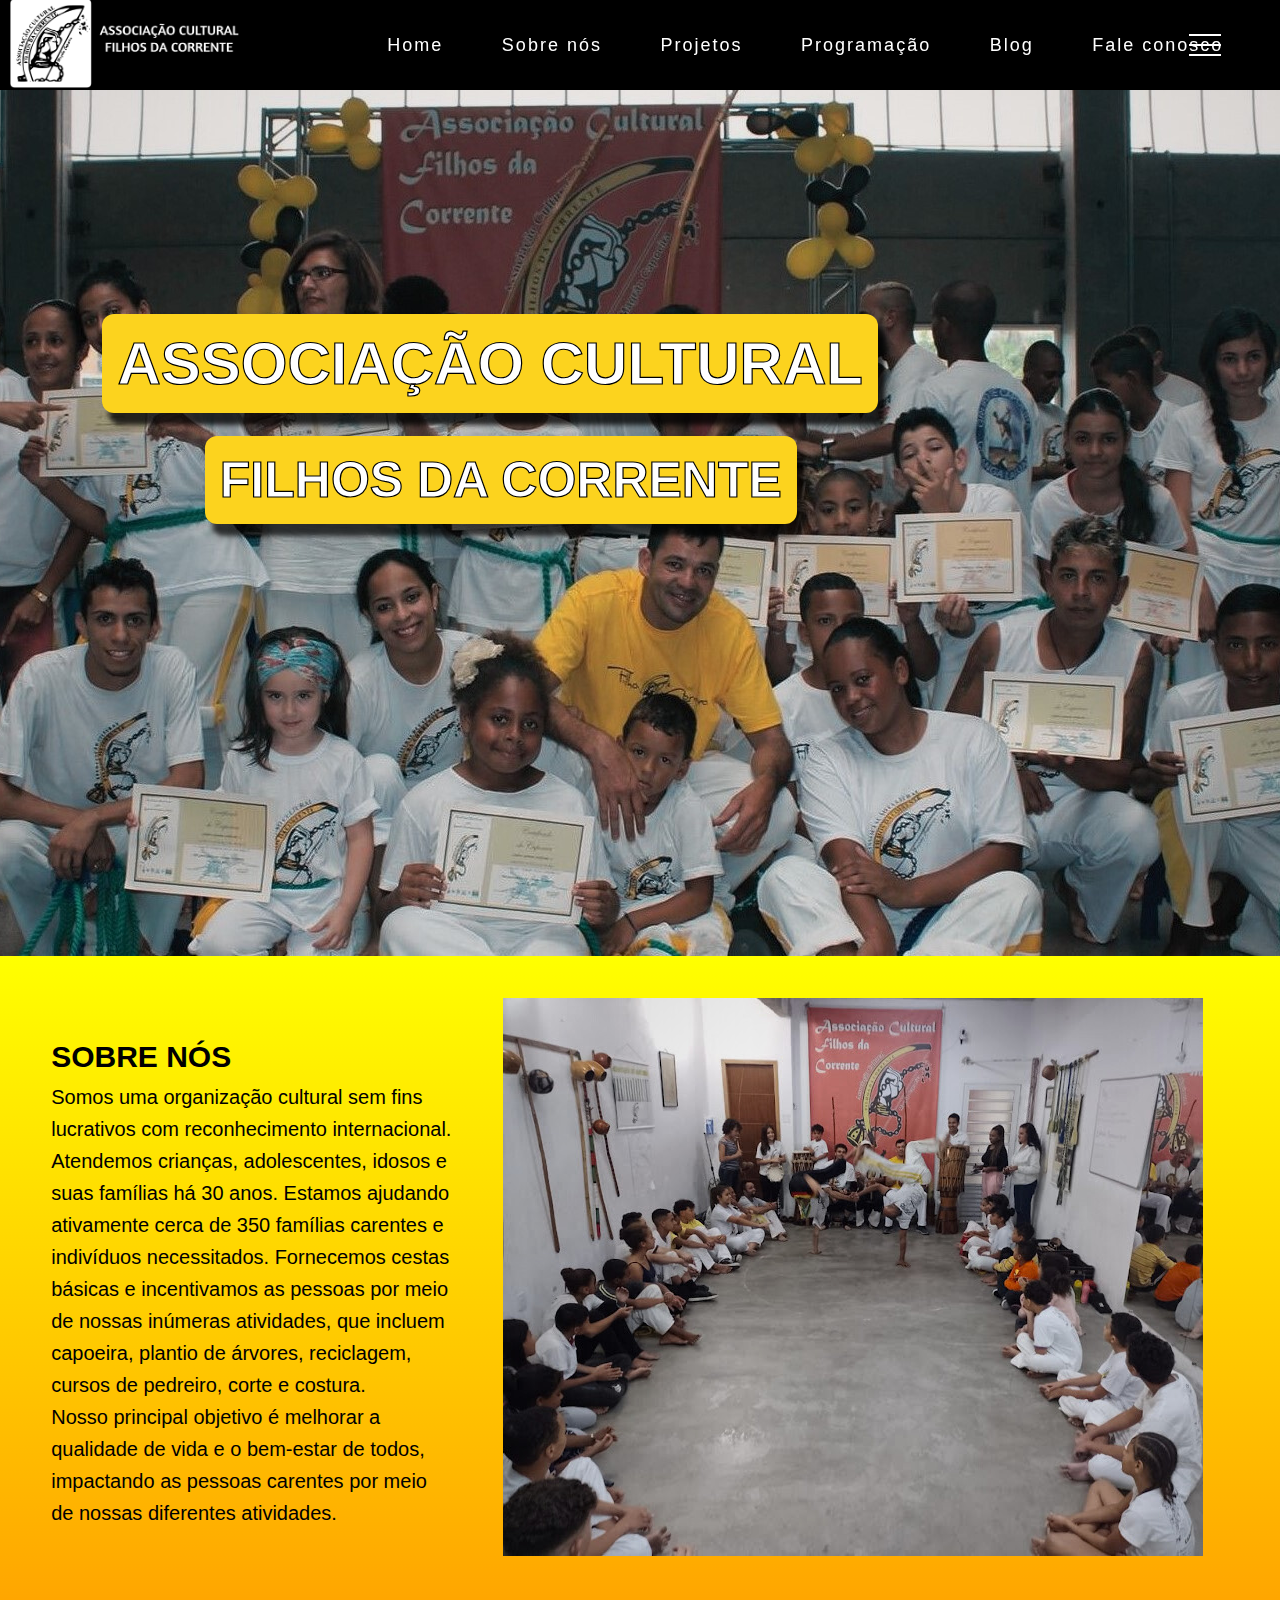
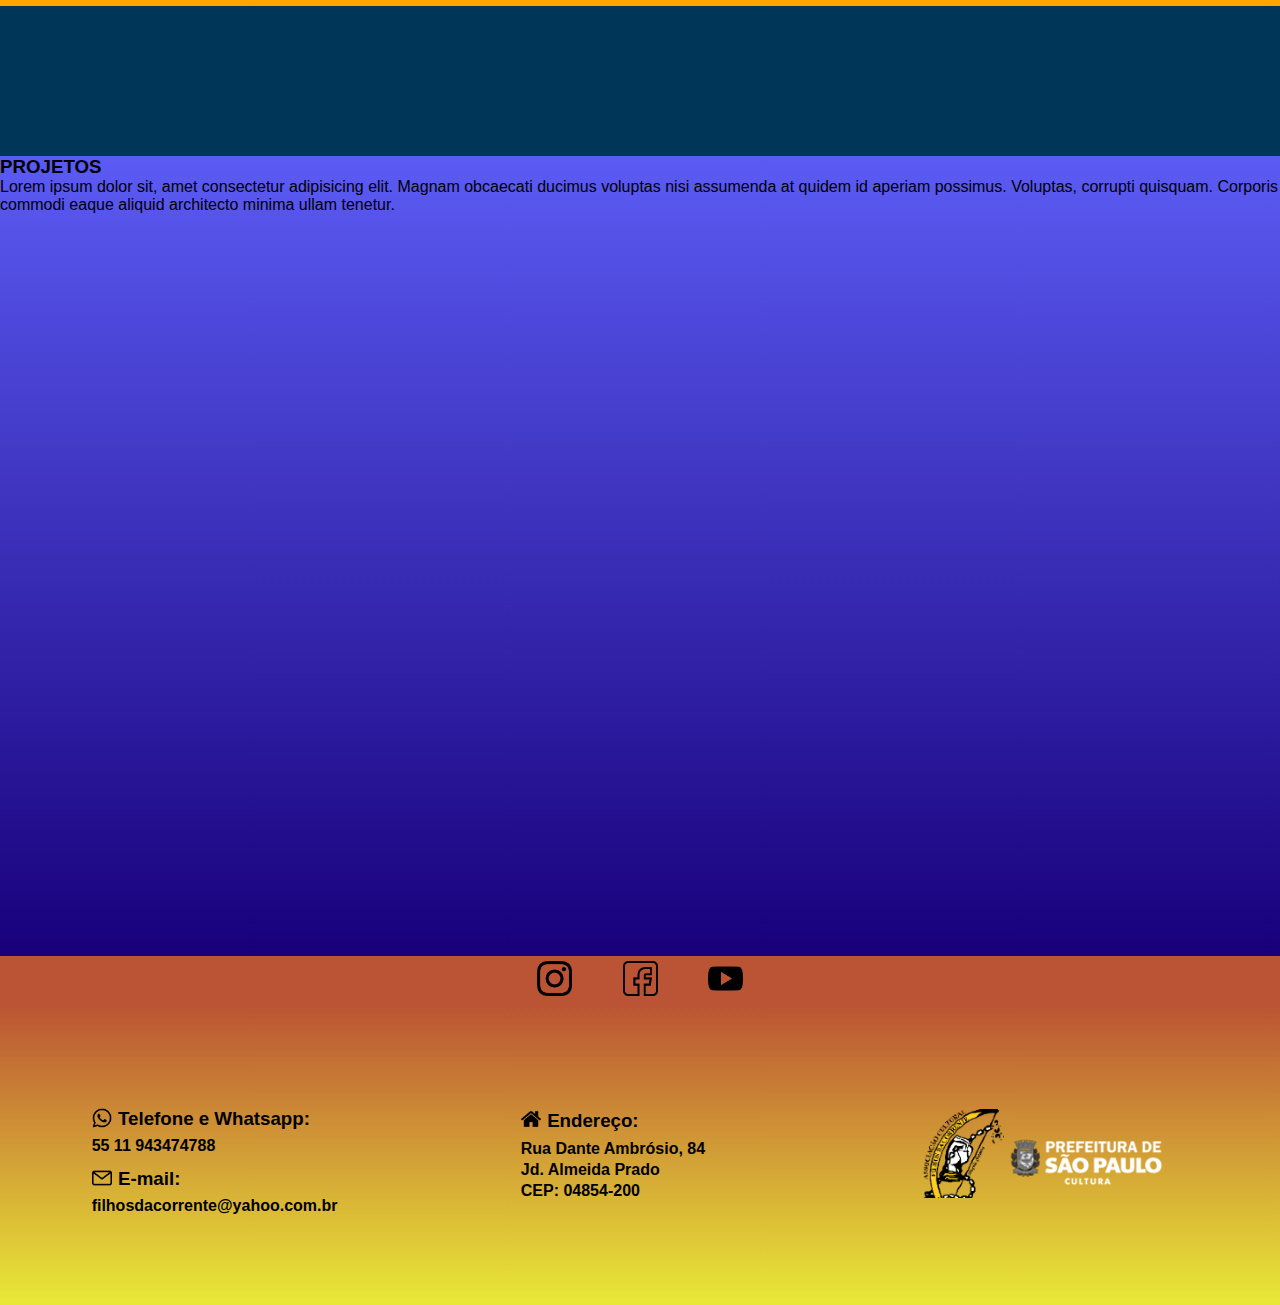
==== html/index.html @ 486d4f8f "Pronto rodapé Ricardo e sobre nós Rafa" ====
<!DOCTYPE html>
<html lang="pt-BR">

<head>
    <meta charset="UTF-8">
    <meta name="viewport" content="width=device-width, initial-scale=1.0">
    <title>Associação Cultural Filhos da Corrente</title>
    <link rel="stylesheet" href="/css/style.css">
    <link rel="icon" href="/imagens/logoAssociacao.png">
</head>

<body>
    <div id="background-main-img">
        <header>
            <section>
                <div class="container-space-nav-corretion"></div> <!--Dá margem do tamanho da nav-->
                <div id="container-header" class="container-space-nav-corretion">
                    <!--container com todo conteúdo do cabeçalho-->

                    <a href="/html/index.html" title="Associação Cultural Filhos da Corrente">
                        <img id="logo-header" src="/imagens/logoHeader.png" alt="Logo do cabeçalho">
                    </a>
                    <div id="header-nav">
                        <nav> <!--barra de navegação do site-->
                            <ul>
                                <li>
                                    <a href="/html/index.html">Home</a>
                                </li>
                                <li>
                                    <a href="#">Sobre nós</a>
                                </li> <!--adicionar os respectivos links no lugar do "#"-->
                                <li>
                                    <a href="#">Projetos</a>
                                </li>
                                <li>
                                    <a href="#">Programação</a>
                                </li>
                                <li>
                                    <a
                                        href="https://linktr.ee/filhosdacorrente?fbclid=IwAR3j34-pPh0ncdSrWjReFXXZ-OXPBE8VtshZLzFP9qfwttj4DnWaGXQZlXg">Blog</a>
                                </li>
                                <li>
                                    <a href="#container-footer">Fale conosco</a>
                                </li>
                                <li>
                                    <a href="#">Apoie</a>
                                </li>
                            </ul>
                        </nav>
                    </div>
                    <div class="mobile-menu">
                        <div class="line1"></div>
                        <div class="line2"></div>
                        <div class="line3"></div>
                    </div>
                </div>
            </section>
        </header>

        <section>
            <div id="association-name-style">
                <div id="association-first-name">
                    <h1>
                        ASSOCIAÇÃO CULTURAL
                    </h1>
                </div>
                <div>
                    <h1 id="association-second-name">
                        FILHOS DA CORRENTE
                    </h1>
                </div>
            </div>
        </section>
    </div> <!--Fim da div de imagem principal-->

    <section> <!--Primeiro texto-->
        <div class="background-and-content-yellow">
            <div id="about-us-text">
            <h2>
                SOBRE NÓS
            </h2>
            <p>
                Somos uma organização cultural sem fins lucrativos com reconhecimento internacional. Atendemos
                crianças,
                adolescentes, idosos e suas famílias há 30 anos. Estamos ajudando ativamente cerca de 350 famílias
                carentes e indivíduos necessitados. Fornecemos cestas básicas e incentivamos as pessoas por meio de
                nossas inúmeras atividades, que incluem capoeira, plantio de árvores, reciclagem, cursos de
                pedreiro,
                corte e costura.
            </p>
            <p>
                Nosso principal objetivo é melhorar a qualidade de vida e o bem-estar de todos, impactando as
                pessoas
                carentes por meio de nossas diferentes atividades.
            </p>
            </div>
            <div id="about-us-image">
                <img src="\imagens\sobrenos-capoeira.jpg">
            </div>
        </div>
    </section>

    <section>
        <div class="support-container"></div>
        <div class="background-and-content-blue">
            <h3>
                PROJETOS
            </h3>
            <p>Lorem ipsum dolor sit, amet consectetur adipisicing elit. Magnam obcaecati ducimus voluptas nisi
                assumenda at quidem id aperiam possimus. Voluptas, corrupti quisquam. Corporis commodi eaque aliquid
                architecto minima ullam tenetur.</p>
        </div>
    </section>

    <footer>
        <section>
            <div id="background-line-fale-conosco">
                <a target="_blank" href="https://www.instagram.com/filhos_da_corrente/?utm_medium=copy_link">
                    <img class="social-media-icons" src="/imagens/instagram-icon.png" alt="Icone instagram">
                </a>
                <a target="_blank" href="https://www.facebook.com/filhosdacorrente/">
                    <img class="social-media-icons" src="/imagens/facebook-icon.png" alt="Icone Facebook">
                </a>
                <a target="_blank" href="https://www.youtube.com/channel/UCwUOI-TksM1toF0ceJByLBA">
                    <img class="social-media-icons" src="/imagens/youtube-icon.png" alt="Icone youtube">
                </a>
            </div>

            <div id="container-footer">
                <div>
                    <div id="corretion-spacement-tel-footer">
                        <div class="img-and-title-footer">
                            <img class="icons-footer-resize" src="/imagens/whatsapp-icon.png" alt="Icone whatsapp">
                            <h3>Telefone e Whatsapp:</h3>
                        </div>
                        <p>55 11 943474788</p>
                    </div>

                    <div>
                        <div class="img-and-title-footer">
                            <img class="icons-footer-resize" src="/imagens/email-icon.png" alt="Icone whatsapp">
                            <h3>E-mail:</h3>
                        </div>
                        <p>filhosdacorrente@yahoo.com.br</p>
                    </div>
                </div>

                <div id="corretion-spacement-adress-footer">
                    <div class="img-and-title-footer">
                        <img class="icons-footer-resize" src="/imagens/adrres-icon.png" alt="Icone de Endereço">
                        <h3>Endereço:</h3>
                    </div>
                    <p>Rua Dante Ambrósio, 84</p>
                    <p>Jd. Almeida Prado</p>
                    <p>CEP: 04854-200</p>
                </div>

                <div>
                    <img src="/imagens/spAssociation.png" alt="Parceria prefeitura e Associação">
                </div>
            </div>
        </section>
    </footer>

    <script src="/JavaScript/script.js"></script>
</body>

</html>
---- css/style.css ----
/*Padronização da página*/

* {
    margin: 0px;
    padding: 0px;
    box-sizing: border-box;
    font-family: Sans-serif;
    scroll-behavior: smooth;
}

a {
    color: rgb(255, 255, 255);
    text-decoration: none;
    cursor: pointer;
}

/*Imagem principal*/

#background-main-img {
    background-image: url('/imagens/associacaoMembros.jpg');
    background-repeat: no-repeat;
    background-size: cover;
    background-position: center;
    width: 100%;
    height: 956px;
}

/*Barra de navegação*/

#container-header {
    position: fixed;
    top: 0;
    width: 100%;
    background-color: rgb(0, 0, 0);
    display: flex;
    align-items: center;
}

/*Dá o espaço do tamanho da nav*/

.container-space-nav-corretion {
    width: 100%;
    height: 90px;
}

/*Logo barra de navegação*/


#logo-header {
    margin: 0% 4%;
    height: 90px;
    width: 230px;
}

/*Menu para responsividade*/

.mobile-menu {
    margin: 0% 4%;
}

.mobile-menu div {
    width: 32px;
    height: 2px;
    background: rgb(255, 255, 255);
    margin: 8px;
}

/*Posicionamento da nav*/

#header-nav {
    margin-left: 10%;
    width: 100%;
}

#header-nav a:hover {
    color: rgb(59, 47, 8);
    transition: 0.2s;
}

#header-nav nav ul {
    list-style: none;
    display: flex;
}

#header-nav li {
    padding: 10px;
    font-size: 18px;
    letter-spacing: 2px;
    white-space: nowrap;
    margin: 0% 2.5%;
}

/*Posiciona o título da associação*/


#association-name-style {
    -webkit-text-stroke-width: 1.2px;
    -webkit-text-stroke-color: #000;
}

#association-first-name {
    width: fit-content;
    color: white;
    margin: 17.5% 0% 0% 8%;
    background-color: rgb(252, 211, 30);
    border-radius: 12px;
    box-shadow: 7px 12px 5px 0px rgba(0, 0, 0, 0.777);
    font-size: 30px;
    padding: 15px;
}

#association-second-name {
    width: fit-content;
    color: white;
    margin: 1.8% 0% 0% 16%;
    background-color: rgb(252, 211, 30);
    border-radius: 12px;
    box-shadow: 7px 12px 5px 0px rgba(0, 0, 0, 0.706);
    font-size: 50px;
    padding: 15px;
}

/*Conteúdo e background*/

.background-and-content-yellow {
    width: 100%;
    height: 650px;
    background-image: linear-gradient(to bottom,
    yellow, orange);
    display: flex;
    align-items:center;
    line-height: 1.6;
}

.background-and-content-yellow h2 {
    color: black;
    font-size: 30px;
    font-family: Sans-serif, Arial;
}   

.background-and-content-yellow p {
    color: black;
    font-size: 20px;
    font-family: Sans-serif, Arial;
    font-weight: 400;
}

#about-us-image {
    height: fit-content;
    width: fit-content;
    margin-right: 6%;
}

#about-us-text {
    margin: 4%;
}

.support-container {
    width: 100%;
    height: 150px;
    background-color: rgb(0, 55, 89);
}

.background-and-content-blue {
    width: 100%;
    height: 800px;
    background-image: linear-gradient(to bottom,
            rgb(91, 91, 244), rgb(24, 0, 122));
}

@media (max-width: 400px) {
    #association-first-name {
        width: fit-content;
        color: white;
        font-family: sans-serif;
        margin: 22% 0% 0% 10%;
        background-color: rgba(255, 204, 35, 0.969);
        border-radius: 12px;
        font-size: 10px;
        padding: 8px;
    }

    #association-second-name {
        width: fit-content;
        color: white;
        font-family: sans-serif;
        margin: 2% 0% 0% 15%;
        background-color: rgba(255, 204, 35, 0.967);
        border-radius: 12px;
        font-size: 10px;
        padding: 8px;
    }
}

/*Rodapé*/

/*Barra de medias*/
#background-line-fale-conosco {
    width: 100%;
    height: fit-content;
    padding: 0.4%;
    background-color: rgb(187, 84, 52);
    display: flex;
    justify-content: center;
    align-items: center;
}

#background-line-fale-conosco a{
    margin: 0% 2%;
}

.social-media-icons {
    width: 35px;
    height: 35px;
}

/*Informações para contato*/
#container-footer {
    width: 100%;
    height: 300px;
    background-image: linear-gradient(to bottom,
            rgb(187, 84, 52), rgb(233, 233, 55));
    display: flex;
    flex-direction: row;
    justify-content: space-around;
    align-items: center;
}

#container-footer h3 {
    margin-bottom: 3%;
}

#container-footer p {
    font-weight: 600;
}

#corretion-spacement-tel-footer {
    margin: 5% 0%;
}

.img-and-title-footer {
    display: flex;
    flex-direction: row;
}

.icons-footer-resize {
    width: 20px;
    height: 20px;
    margin-right: 0.4rem;
}

#corretion-spacement-adress-footer {
    line-height: 1.3;
}
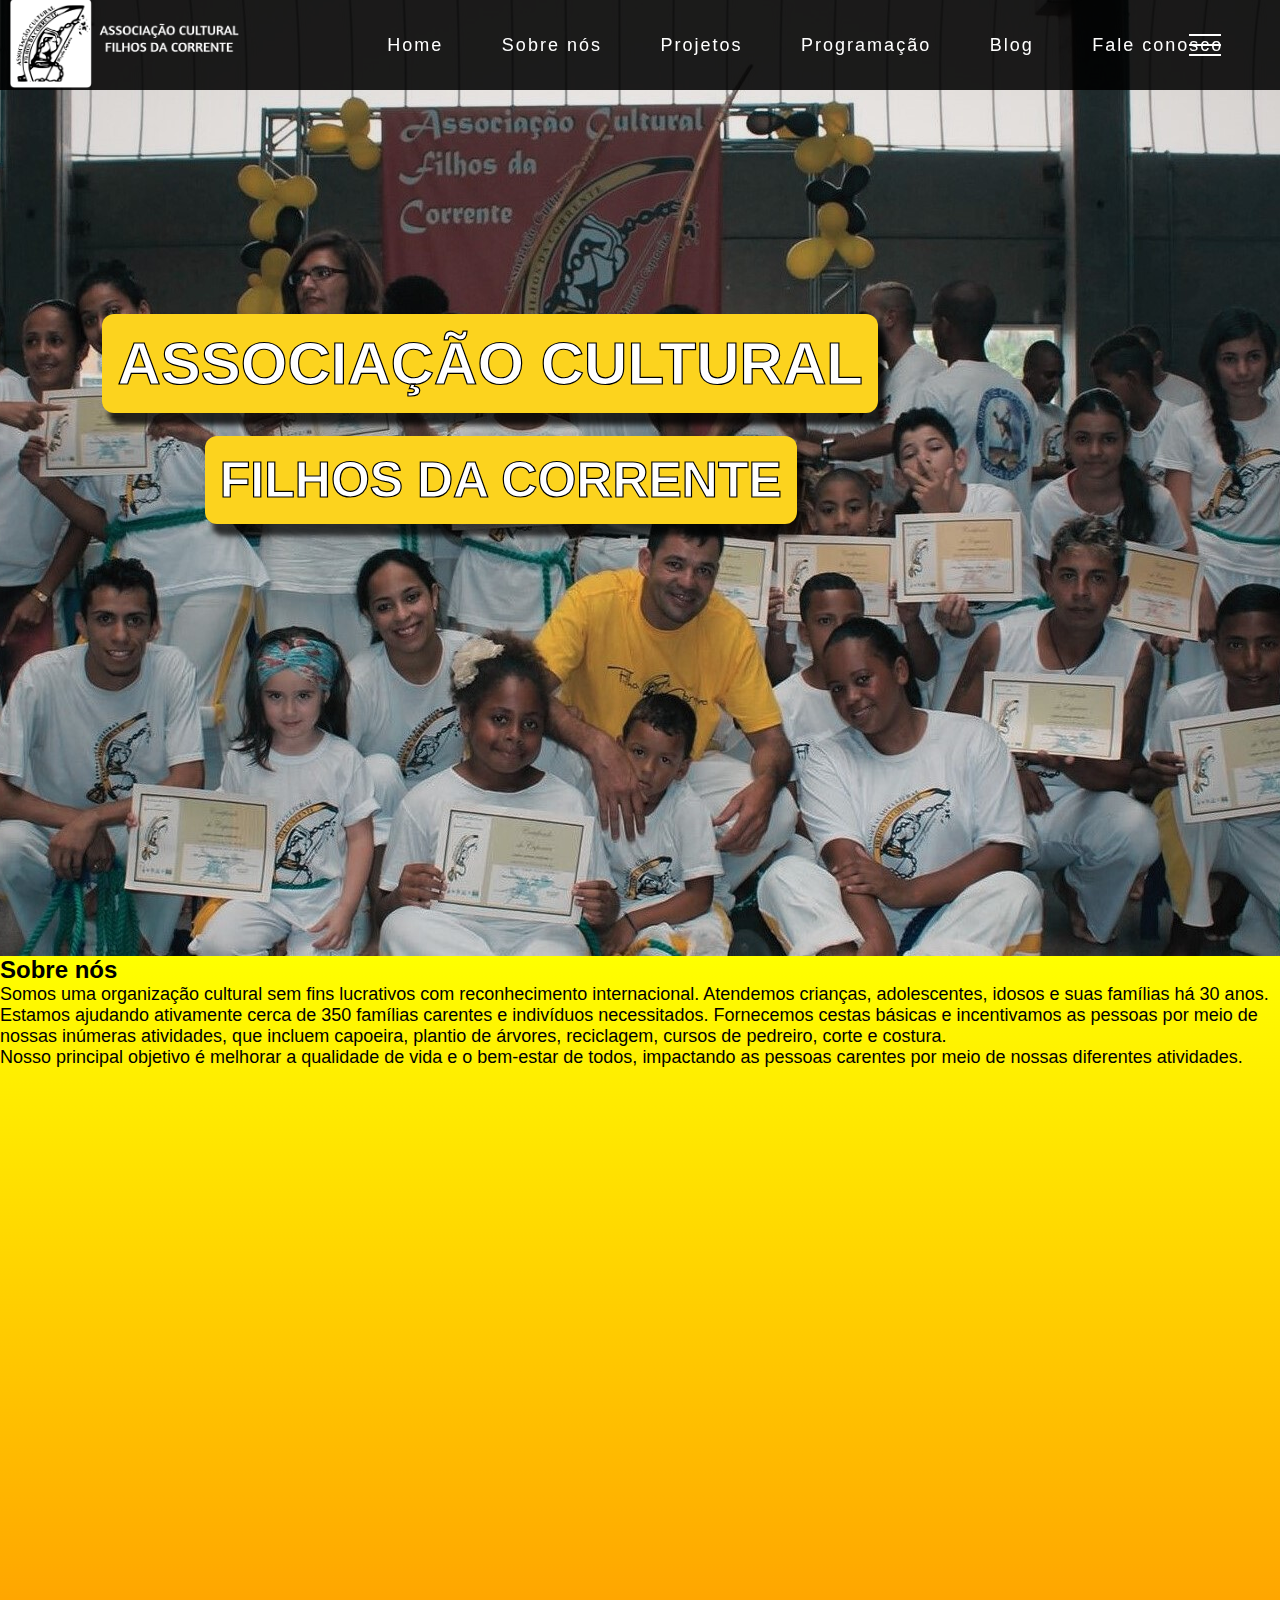
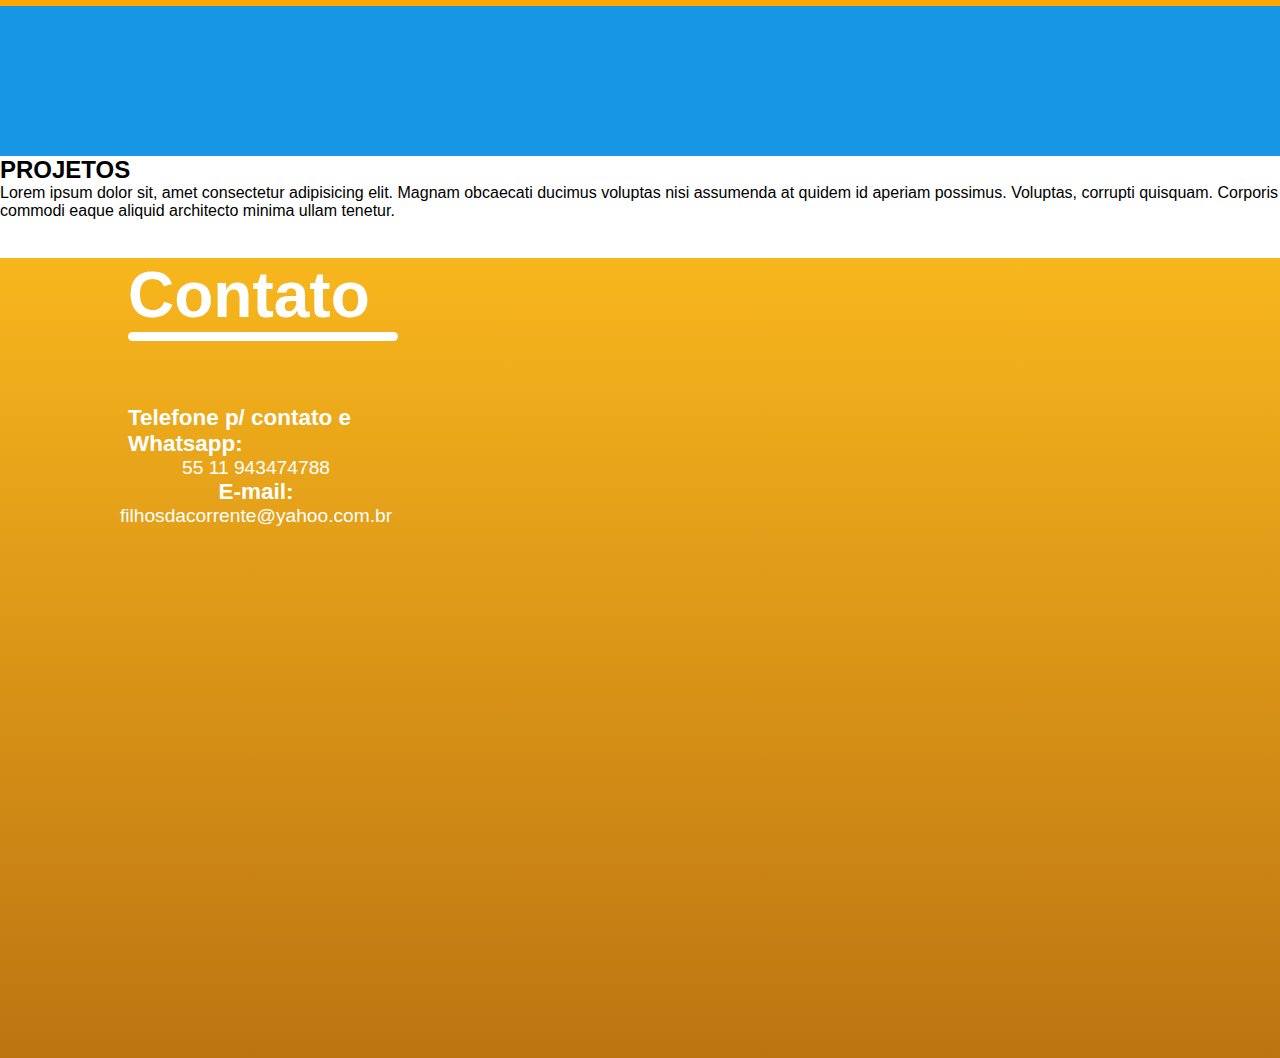
==== commit 04f9bd20: "pré merge" ====
--- a/html/index.html
+++ b/html/index.html
@@ -1,12 +1,12 @@
 <!DOCTYPE html>
-<html lang="pt-BR">
+<html lang="pt-">
 
 <head>
     <meta charset="UTF-8">
     <meta name="viewport" content="width=device-width, initial-scale=1.0">
     <title>Associação Cultural Filhos da Corrente</title>
-    <link rel="stylesheet" href="/css/style.css">
-    <link rel="icon" href="/imagens/logoAssociacao.png">
+    <link rel="stylesheet" href="../css/style.css">
+    <link rel="icon" href="../imagens/logoAssociacao.png">
 </head>
 
 <body>
@@ -17,17 +17,20 @@
                 <div id="container-header" class="container-space-nav-corretion">
                     <!--container com todo conteúdo do cabeçalho-->
 
-                    <a href="/html/index.html" title="Associação Cultural Filhos da Corrente">
-                        <img id="logo-header" src="/imagens/logoHeader.png" alt="Logo do cabeçalho">
-                    </a>
+                    <div id="header-img"> <!--container para inserção da img-->
+                        <a href="/html/index.html" title="Associação Cultural Filhos da Corrente">
+                            <img id="logo-header" src="../imagens/logoHeader.png" alt="Logo do cabeçalho">
+                        </a>
+                    </div>
+
                     <div id="header-nav">
                         <nav> <!--barra de navegação do site-->
                             <ul>
                                 <li>
-                                    <a href="/html/index.html">Home</a>
+                                    <a href="../html/index.html">Home</a>
                                 </li>
                                 <li>
-                                    <a href="#">Sobre nós</a>
+                                    <a href="#background-blue">Sobre nós</a>
                                 </li> <!--adicionar os respectivos links no lugar do "#"-->
                                 <li>
                                     <a href="#">Projetos</a>
@@ -75,37 +78,29 @@
 
     <section> <!--Primeiro texto-->
         <div class="background-and-content-yellow">
-            <div id="about-us-text">
             <h2>
-                SOBRE NÓS
+                Sobre nós
             </h2>
             <p>
-                Somos uma organização cultural sem fins lucrativos com reconhecimento internacional. Atendemos
-                crianças,
+                Somos uma organização cultural sem fins lucrativos com reconhecimento internacional. Atendemos crianças,
                 adolescentes, idosos e suas famílias há 30 anos. Estamos ajudando ativamente cerca de 350 famílias
                 carentes e indivíduos necessitados. Fornecemos cestas básicas e incentivamos as pessoas por meio de
-                nossas inúmeras atividades, que incluem capoeira, plantio de árvores, reciclagem, cursos de
-                pedreiro,
+                nossas inúmeras atividades, que incluem capoeira, plantio de árvores, reciclagem, cursos de pedreiro,
                 corte e costura.
             </p>
             <p>
-                Nosso principal objetivo é melhorar a qualidade de vida e o bem-estar de todos, impactando as
-                pessoas
+                Nosso principal objetivo é melhorar a qualidade de vida e o bem-estar de todos, impactando as pessoas
                 carentes por meio de nossas diferentes atividades.
             </p>
-            </div>
-            <div id="about-us-image">
-                <img src="\imagens\sobrenos-capoeira.jpg">
-            </div>
         </div>
     </section>
 
     <section>
         <div class="support-container"></div>
         <div class="background-and-content-blue">
-            <h3>
+            <h2>
                 PROJETOS
-            </h3>
+            </h2>
             <p>Lorem ipsum dolor sit, amet consectetur adipisicing elit. Magnam obcaecati ducimus voluptas nisi
                 assumenda at quidem id aperiam possimus. Voluptas, corrupti quisquam. Corporis commodi eaque aliquid
                 architecto minima ullam tenetur.</p>
@@ -114,49 +109,22 @@
 
     <footer>
         <section>
-            <div id="background-line-fale-conosco">
-                <a target="_blank" href="https://www.instagram.com/filhos_da_corrente/?utm_medium=copy_link">
-                    <img class="social-media-icons" src="/imagens/instagram-icon.png" alt="Icone instagram">
-                </a>
-                <a target="_blank" href="https://www.facebook.com/filhosdacorrente/">
-                    <img class="social-media-icons" src="/imagens/facebook-icon.png" alt="Icone Facebook">
-                </a>
-                <a target="_blank" href="https://www.youtube.com/channel/UCwUOI-TksM1toF0ceJByLBA">
-                    <img class="social-media-icons" src="/imagens/youtube-icon.png" alt="Icone youtube">
-                </a>
-            </div>
+            <div id="container-footer">
+                <div id="contato-footer">
+                    <h2>Contato</h2>
+                    <div></div>
+                </div>
 
-            <div id="container-footer">
-                <div>
-                    <div id="corretion-spacement-tel-footer">
-                        <div class="img-and-title-footer">
-                            <img class="icons-footer-resize" src="/imagens/whatsapp-icon.png" alt="Icone whatsapp">
-                            <h3>Telefone e Whatsapp:</h3>
-                        </div>
+                <div id="contacts-footer">
+                    <div>
+                        <h3>Telefone p/ contato e Whatsapp:</h3>
                         <p>55 11 943474788</p>
                     </div>
 
                     <div>
-                        <div class="img-and-title-footer">
-                            <img class="icons-footer-resize" src="/imagens/email-icon.png" alt="Icone whatsapp">
-                            <h3>E-mail:</h3>
-                        </div>
+                        <h3>E-mail:</h3>
                         <p>filhosdacorrente@yahoo.com.br</p>
                     </div>
-                </div>
-
-                <div id="corretion-spacement-adress-footer">
-                    <div class="img-and-title-footer">
-                        <img class="icons-footer-resize" src="/imagens/adrres-icon.png" alt="Icone de Endereço">
-                        <h3>Endereço:</h3>
-                    </div>
-                    <p>Rua Dante Ambrósio, 84</p>
-                    <p>Jd. Almeida Prado</p>
-                    <p>CEP: 04854-200</p>
-                </div>
-
-                <div>
-                    <img src="/imagens/spAssociation.png" alt="Parceria prefeitura e Associação">
                 </div>
             </div>
         </section>
--- a/css/style.css
+++ b/css/style.css
@@ -6,18 +6,18 @@
     box-sizing: border-box;
     font-family: Sans-serif;
     scroll-behavior: smooth;
+   
 }
 
 a {
     color: rgb(255, 255, 255);
     text-decoration: none;
-    cursor: pointer;
 }
 
 /*Imagem principal*/
 
 #background-main-img {
-    background-image: url('/imagens/associacaoMembros.jpg');
+    background-image: url('../imagens/associacaoMembros.jpg');
     background-repeat: no-repeat;
     background-size: cover;
     background-position: center;
@@ -31,9 +31,10 @@
     position: fixed;
     top: 0;
     width: 100%;
-    background-color: rgb(0, 0, 0);
+    background-color: rgba(0, 0, 0, 0.884);
     display: flex;
     align-items: center;
+    justify-content: left;
 }
 
 /*Dá o espaço do tamanho da nav*/
@@ -56,6 +57,7 @@
 
 .mobile-menu {
     margin: 0% 4%;
+    cursor: pointer;
 }
 
 .mobile-menu div {
@@ -73,7 +75,7 @@
 }
 
 #header-nav a:hover {
-    color: rgb(59, 47, 8);
+    color: rgb(255, 204, 35);
     transition: 0.2s;
 }
 
@@ -110,7 +112,7 @@
 }
 
 #association-second-name {
-    width: fit-content;
+    width: fit-content; 
     color: white;
     margin: 1.8% 0% 0% 16%;
     background-color: rgb(252, 211, 30);
@@ -118,6 +120,7 @@
     box-shadow: 7px 12px 5px 0px rgba(0, 0, 0, 0.706);
     font-size: 50px;
     padding: 15px;
+    overflow:-moz-hidden-unscrollable;
 }
 
 /*Conteúdo e background*/
@@ -127,46 +130,27 @@
     height: 650px;
     background-image: linear-gradient(to bottom,
     yellow, orange);
-    display: flex;
-    align-items:center;
-    line-height: 1.6;
-}
-
-.background-and-content-yellow h2 {
+}
+
+.background-and-content-yellow p {
+    font-size: 18px;
+    font-family: 'Franklin Gothic Medium', 'Arial Narrow', Arial, sans-serif;
     color: black;
-    font-size: 30px;
-    font-family: Sans-serif, Arial;
-}   
-
-.background-and-content-yellow p {
-    color: black;
-    font-size: 20px;
-    font-family: Sans-serif, Arial;
-    font-weight: 400;
-}
-
-#about-us-image {
-    height: fit-content;
-    width: fit-content;
-    margin-right: 6%;
-}
-
-#about-us-text {
-    margin: 4%;
 }
 
 .support-container {
     width: 100%;
     height: 150px;
-    background-color: rgb(0, 55, 89);
-}
-
-.background-and-content-blue {
-    width: 100%;
-    height: 800px;
+    background-color: rgb(23, 150, 230);
+}
+
+#background-blue {
+    width: 100%;
+    height: 80px;
     background-image: linear-gradient(to bottom,
-            rgb(91, 91, 244), rgb(24, 0, 122));
-}
+    rgb(241, 245, 8), rgb(24, 0, 122));
+}
+
 
 @media (max-width: 400px) {
     #association-first-name {
@@ -192,63 +176,42 @@
     }
 }
 
-/*Rodapé*/
-
-/*Barra de medias*/
-#background-line-fale-conosco {
-    width: 100%;
-    height: fit-content;
-    padding: 0.4%;
-    background-color: rgb(187, 84, 52);
-    display: flex;
-    justify-content: center;
+#container-footer {
+    width: 100%;
+    height: 800px;
+    background-image: linear-gradient(to bottom,
+    rgb(248, 182, 29) , rgb(188, 116, 17));
+}
+
+#contato-footer {
+    display: flex;
+    flex-direction: column;
+    margin: 3% 0% 0% 10%;
+}
+
+#contato-footer h2 {
+    color: rgb(255, 255, 255);
+    font-size: 4rem;
+    font-weight: bold;
+}
+
+#contato-footer h2 + div {
+    width: 270px;
+    border-top: solid 0.6rem #ffffff;
+    border-radius: 10px;
+}
+
+#contacts-footer {
+    width: 20%;
+    height: 300px;
+    color: #ffffff;
+    font-size: 1.2rem;
+    margin: 5% 0% 0% 10%;
+}
+
+#contacts-footer div {
+    display: flex;
+    flex-direction: column;
     align-items: center;
 }
 
-#background-line-fale-conosco a{
-    margin: 0% 2%;
-}
-
-.social-media-icons {
-    width: 35px;
-    height: 35px;
-}
-
-/*Informações para contato*/
-#container-footer {
-    width: 100%;
-    height: 300px;
-    background-image: linear-gradient(to bottom,
-            rgb(187, 84, 52), rgb(233, 233, 55));
-    display: flex;
-    flex-direction: row;
-    justify-content: space-around;
-    align-items: center;
-}
-
-#container-footer h3 {
-    margin-bottom: 3%;
-}
-
-#container-footer p {
-    font-weight: 600;
-}
-
-#corretion-spacement-tel-footer {
-    margin: 5% 0%;
-}
-
-.img-and-title-footer {
-    display: flex;
-    flex-direction: row;
-}
-
-.icons-footer-resize {
-    width: 20px;
-    height: 20px;
-    margin-right: 0.4rem;
-}
-
-#corretion-spacement-adress-footer {
-    line-height: 1.3;
-}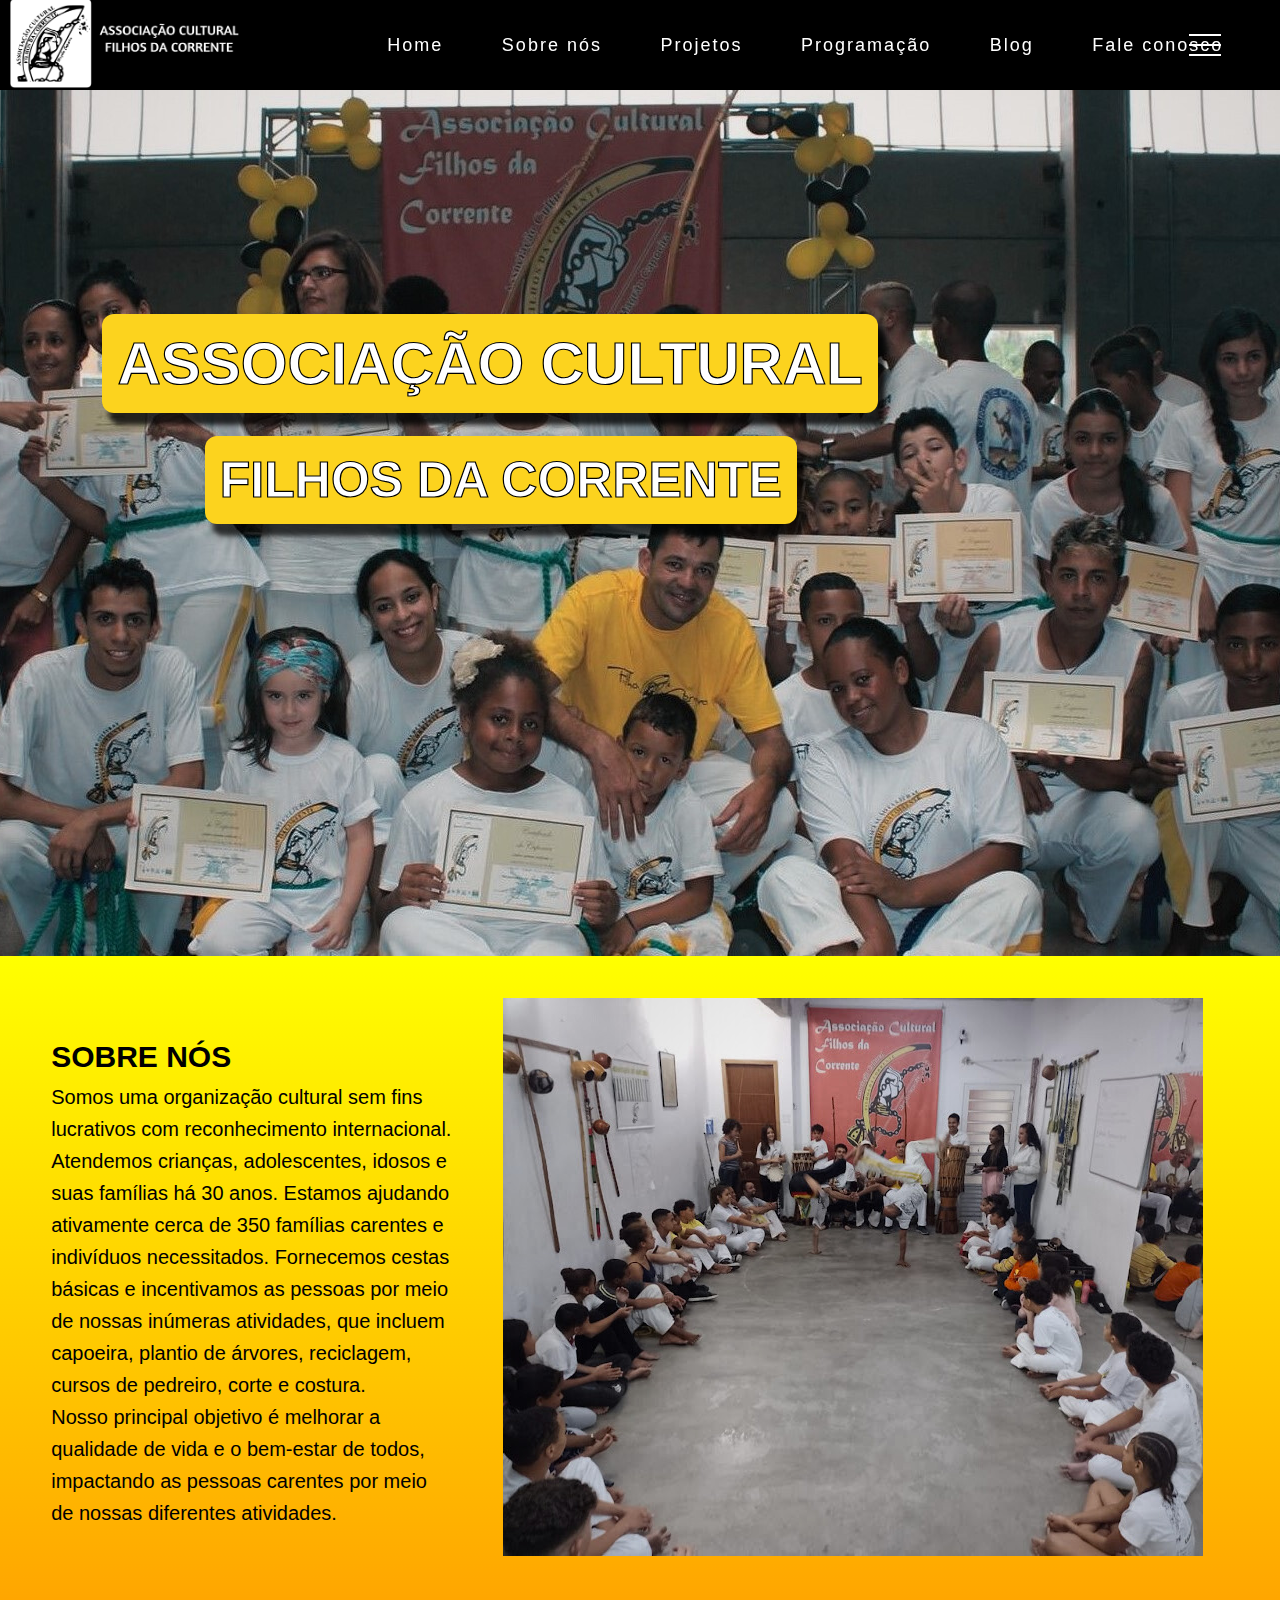
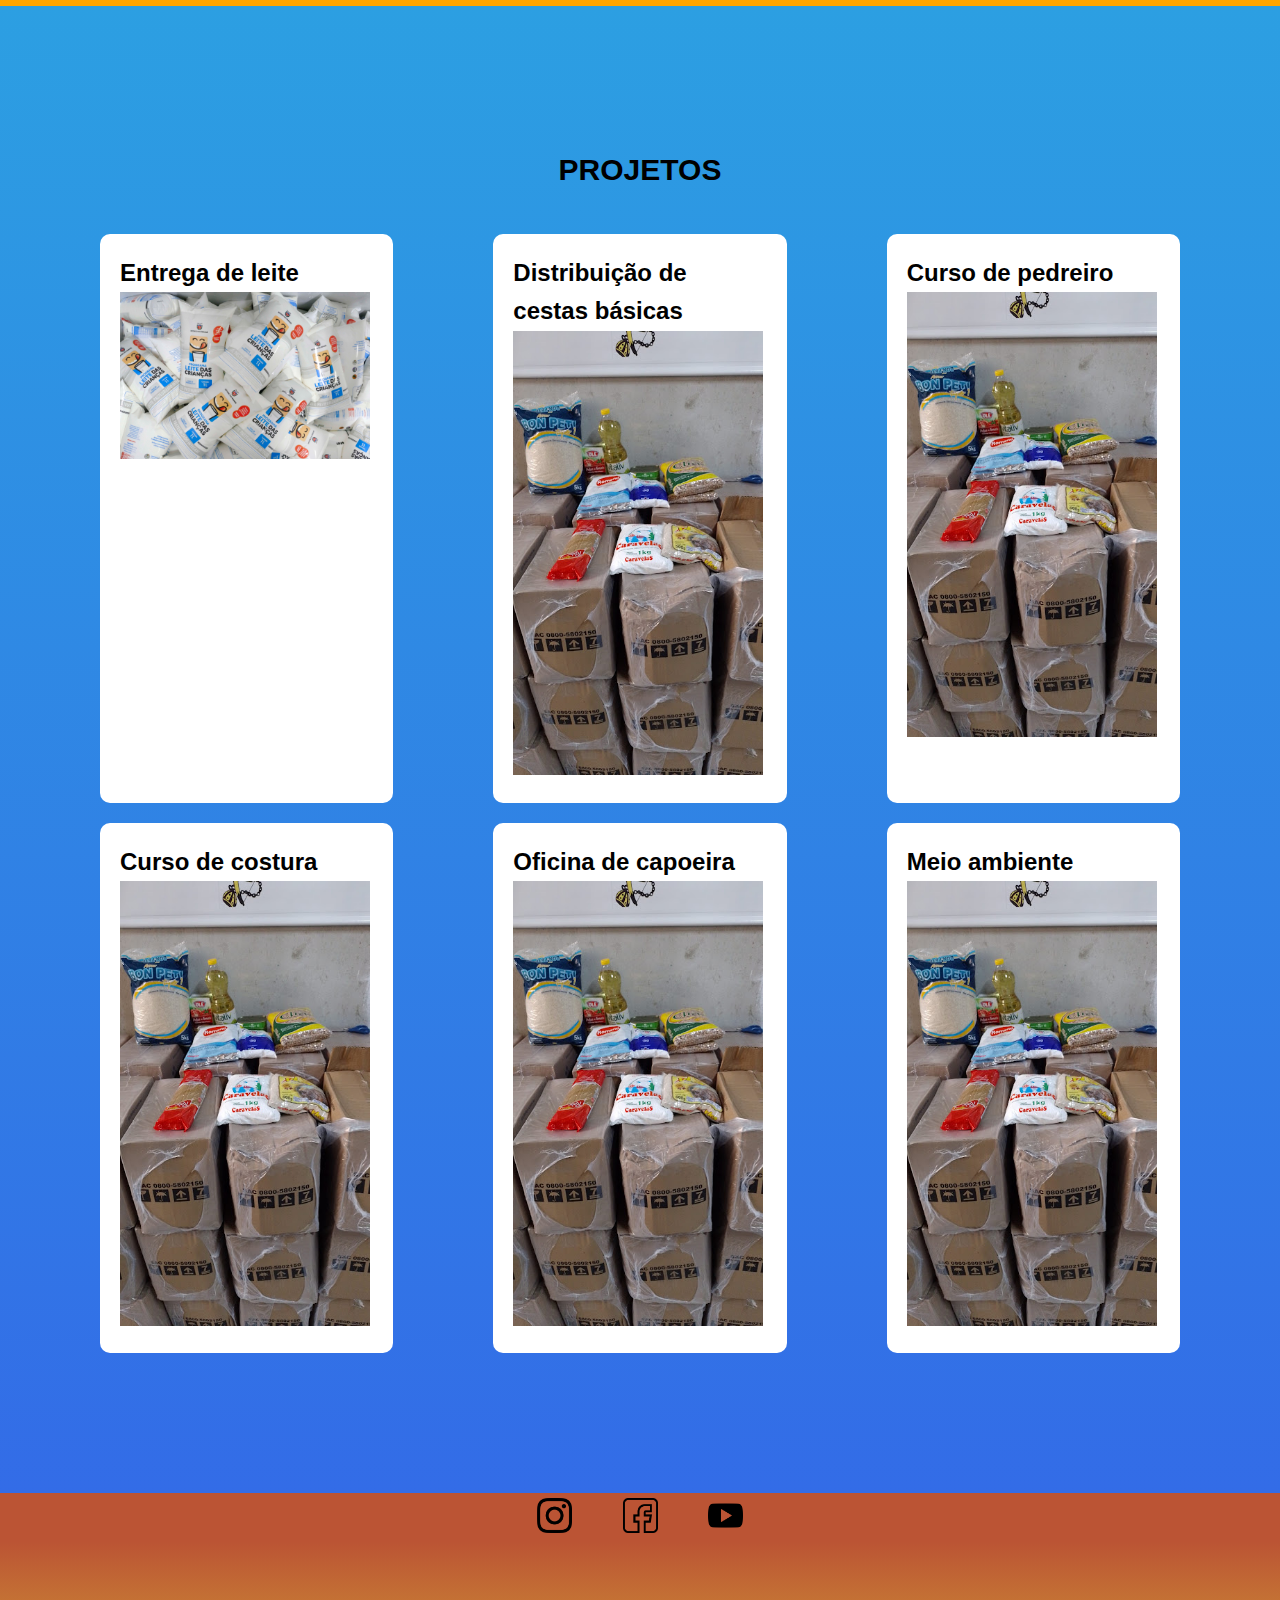
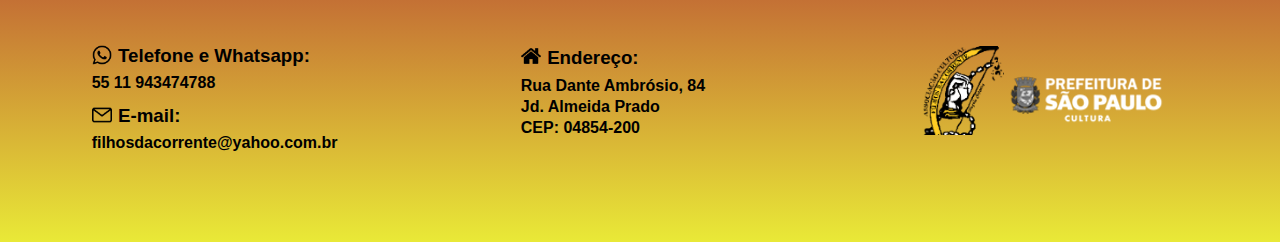
==== commit 3d5dcb2b: "Edição inicial em projetos" ====
--- a/html/index.html
+++ b/html/index.html
@@ -17,12 +17,9 @@
                 <div id="container-header" class="container-space-nav-corretion">
                     <!--container com todo conteúdo do cabeçalho-->
 
-                    <div id="header-img"> <!--container para inserção da img-->
-                        <a href="/html/index.html" title="Associação Cultural Filhos da Corrente">
-                            <img id="logo-header" src="../imagens/logoHeader.png" alt="Logo do cabeçalho">
-                        </a>
-                    </div>
-
+                    <a href="/html/index.html" title="Associação Cultural Filhos da Corrente">
+                        <img id="logo-header" src="../imagens/logoHeader.png" alt="Logo do cabeçalho">
+                    </a>
                     <div id="header-nav">
                         <nav> <!--barra de navegação do site-->
                             <ul>
@@ -78,53 +75,122 @@
 
     <section> <!--Primeiro texto-->
         <div class="background-and-content-yellow">
-            <h2>
-                Sobre nós
-            </h2>
-            <p>
-                Somos uma organização cultural sem fins lucrativos com reconhecimento internacional. Atendemos crianças,
-                adolescentes, idosos e suas famílias há 30 anos. Estamos ajudando ativamente cerca de 350 famílias
-                carentes e indivíduos necessitados. Fornecemos cestas básicas e incentivamos as pessoas por meio de
-                nossas inúmeras atividades, que incluem capoeira, plantio de árvores, reciclagem, cursos de pedreiro,
-                corte e costura.
-            </p>
-            <p>
-                Nosso principal objetivo é melhorar a qualidade de vida e o bem-estar de todos, impactando as pessoas
-                carentes por meio de nossas diferentes atividades.
-            </p>
+            <div id="about-us-text">
+                <h2>
+                    SOBRE NÓS
+                </h2>
+                <p>
+                    Somos uma organização cultural sem fins lucrativos com reconhecimento internacional. Atendemos
+                    crianças,
+                    adolescentes, idosos e suas famílias há 30 anos. Estamos ajudando ativamente cerca de 350 famílias
+                    carentes e indivíduos necessitados. Fornecemos cestas básicas e incentivamos as pessoas por meio de
+                    nossas inúmeras atividades, que incluem capoeira, plantio de árvores, reciclagem, cursos de
+                    pedreiro,
+                    corte e costura.
+                </p>
+                <p>
+                    Nosso principal objetivo é melhorar a qualidade de vida e o bem-estar de todos, impactando as
+                    pessoas
+                    carentes por meio de nossas diferentes atividades.
+                </p>
+            </div>
+            <div id="about-us-image">
+                <img src="../imagens/sobrenos-capoeira.jpg">
+            </div>
         </div>
     </section>
-
+    <!--Parte de Projetos-->
     <section>
-        <div class="support-container"></div>
+        <div class="support-container">
+            <div class="sub-titulo">
+                <h2>
+                    PROJETOS
+                </h2>
+            </div>
+            <div class="lista-projetos">
+                <div class="linha-projetos">
+                    <div class="item-projeto">
+                        <h3>Entrega de leite </h3>
+                        <img class="projetos" src="../imagens/leite.jpg">
+                    </div>
+
+                    <div class="item-projeto">
+                        <h3>Distribuição de cestas básicas </h3>
+                        <img class="projetos" src="../imagens/cestaBasica.jpeg">
+                    </div>
+                    <div class="item-projeto">
+                        <h3>Curso de pedreiro </h3>
+                        <img class="projetos" src="../imagens/cestaBasica.jpeg">
+                    </div>
+                </div>
+                <div class="linha-projetos">
+                    <div class="item-projeto">
+                        <h3>Curso de costura </h3>
+                        <img class="projetos" src="../imagens/cestaBasica.jpeg">
+                    </div>
+                    <div class="item-projeto">
+                        <h3>Oficina de capoeira </h3>
+                        <img class="projetos" src="../imagens/cestaBasica.jpeg">
+                    </div>
+                    <div class="item-projeto">
+                        <h3>Meio ambiente </h3>
+                        <img class="projetos" src="../imagens/cestaBasica.jpeg">
+                    </div>
+                </div>
+
+
+            </div>
+        </div>
         <div class="background-and-content-blue">
-            <h2>
-                PROJETOS
-            </h2>
-            <p>Lorem ipsum dolor sit, amet consectetur adipisicing elit. Magnam obcaecati ducimus voluptas nisi
-                assumenda at quidem id aperiam possimus. Voluptas, corrupti quisquam. Corporis commodi eaque aliquid
-                architecto minima ullam tenetur.</p>
+
         </div>
     </section>
 
     <footer>
         <section>
+            <div id="background-line-fale-conosco">
+                <a target="_blank" href="https://www.instagram.com/filhos_da_corrente/?utm_medium=copy_link">
+                    <img class="social-media-icons" src="../imagens/instagram-icon.png" alt="Icone instagram">
+                </a>
+                <a target="_blank" href="https://www.facebook.com/filhosdacorrente/">
+                    <img class="social-media-icons" src="../imagens/facebook-icon.png" alt="Icone Facebook">
+                </a>
+                <a target="_blank" href="https://www.youtube.com/channel/UCwUOI-TksM1toF0ceJByLBA">
+                    <img class="social-media-icons" src="../imagens/youtube-icon.png" alt="Icone youtube">
+                </a>
+            </div>
+
             <div id="container-footer">
-                <div id="contato-footer">
-                    <h2>Contato</h2>
-                    <div></div>
-                </div>
-
-                <div id="contacts-footer">
+                <div>
+                    <div id="corretion-spacement-tel-footer">
+                        <div class="img-and-title-footer">
+                            <img class="icons-footer-resize" src="../imagens/whatsapp-icon.png" alt="Icone whatsapp">
+                            <h3>Telefone e Whatsapp:</h3>
+                        </div>
+                        <p>55 11 943474788</p>
+                    </div>
+
                     <div>
-                        <h3>Telefone p/ contato e Whatsapp:</h3>
-                        <p>55 11 943474788</p>
-                    </div>
-
-                    <div>
-                        <h3>E-mail:</h3>
+                        <div class="img-and-title-footer">
+                            <img class="icons-footer-resize" src="../imagens/email-icon.png" alt="Icone whatsapp">
+                            <h3>E-mail:</h3>
+                        </div>
                         <p>filhosdacorrente@yahoo.com.br</p>
                     </div>
+                </div>
+
+                <div id="corretion-spacement-adress-footer">
+                    <div class="img-and-title-footer">
+                        <img class="icons-footer-resize" src="../imagens/adrres-icon.png" alt="Icone de Endereço">
+                        <h3>Endereço:</h3>
+                    </div>
+                    <p>Rua Dante Ambrósio, 84</p>
+                    <p>Jd. Almeida Prado</p>
+                    <p>CEP: 04854-200</p>
+                </div>
+
+                <div>
+                    <img src="../imagens/spAssociation.png" alt="Parceria prefeitura e Associação">
                 </div>
             </div>
         </section>
--- a/css/style.css
+++ b/css/style.css
@@ -6,12 +6,12 @@
     box-sizing: border-box;
     font-family: Sans-serif;
     scroll-behavior: smooth;
-   
 }
 
 a {
     color: rgb(255, 255, 255);
     text-decoration: none;
+    cursor: pointer;
 }
 
 /*Imagem principal*/
@@ -31,10 +31,9 @@
     position: fixed;
     top: 0;
     width: 100%;
-    background-color: rgba(0, 0, 0, 0.884);
+    background-color: rgb(0, 0, 0);
     display: flex;
     align-items: center;
-    justify-content: left;
 }
 
 /*Dá o espaço do tamanho da nav*/
@@ -57,7 +56,6 @@
 
 .mobile-menu {
     margin: 0% 4%;
-    cursor: pointer;
 }
 
 .mobile-menu div {
@@ -75,7 +73,7 @@
 }
 
 #header-nav a:hover {
-    color: rgb(255, 204, 35);
+    color: rgb(59, 47, 8);
     transition: 0.2s;
 }
 
@@ -112,7 +110,7 @@
 }
 
 #association-second-name {
-    width: fit-content; 
+    width: fit-content;
     color: white;
     margin: 1.8% 0% 0% 16%;
     background-color: rgb(252, 211, 30);
@@ -120,7 +118,6 @@
     box-shadow: 7px 12px 5px 0px rgba(0, 0, 0, 0.706);
     font-size: 50px;
     padding: 15px;
-    overflow:-moz-hidden-unscrollable;
 }
 
 /*Conteúdo e background*/
@@ -130,27 +127,97 @@
     height: 650px;
     background-image: linear-gradient(to bottom,
     yellow, orange);
-}
+    display: flex;
+    align-items:center;
+    line-height: 1.6;
+}
+
+.background-and-content-yellow h2 {
+    color: black;
+    font-size: 30px;
+    font-family: Sans-serif, Arial;
+}   
 
 .background-and-content-yellow p {
-    font-size: 18px;
-    font-family: 'Franklin Gothic Medium', 'Arial Narrow', Arial, sans-serif;
-    color: black;
-}
-
+    color: black;
+    font-size: 20px;
+    font-family: Sans-serif, Arial;
+    font-weight: 400;
+}
+
+#about-us-image {
+    height: fit-content;
+    width: fit-content;
+    margin-right: 6%;
+}
+
+#about-us-text {
+    margin: 4%;
+}
+    /*projetos*/
 .support-container {
     width: 100%;
-    height: 150px;
-    background-color: rgb(23, 150, 230);
-}
+    padding: 100px 0;
+    background-image:linear-gradient(to bottom,
+    rgb(44, 159, 226), rgb(51, 108, 231));
+    display: block;
+    line-height: 1.6;
+}
+
+.support-container h2 {
+    color: black;
+    font-size: 30px;
+    font-family: Sans-serif, Arial;
+    text-align: center;
+}   
+
+.support-container h3 {
+    color: black;
+    font-size: 24px;
+    font-family: Sans-serif, Arial;
+
+}   
+
+.support-container p {
+    color: black;
+    font-size: 20px;
+    font-family: Sans-serif, Arial;
+
+}
+
 
 #background-blue {
     width: 100%;
     height: 80px;
     background-image: linear-gradient(to bottom,
-    rgb(241, 245, 8), rgb(24, 0, 122));
-}
-
+            rgb(91, 91, 244), rgb(24, 0, 122));
+}
+
+.sub-titulo{
+    padding: 40px 50px 0;
+}
+
+.lista-projetos{
+   margin: 40px 0;
+}
+.linha-projetos{
+    display: flex;
+    justify-content: center;
+    margin: 20px 50px;
+}
+
+.item-projeto{
+    display: inline;
+    width: 300px;
+    padding: 20px;
+    margin: 0 50px;
+    background-color:#fff;
+    border-radius: 10px;
+}
+.item-projeto img{
+    width: 250px;
+}
+/*fim projetos*/
 
 @media (max-width: 400px) {
     #association-first-name {
@@ -176,42 +243,63 @@
     }
 }
 
+/*Rodapé*/
+
+/*Barra de medias*/
+#background-line-fale-conosco {
+    width: 100%;
+    height: fit-content;
+    padding: 0.4%;
+    background-color: rgb(187, 84, 52);
+    display: flex;
+    justify-content: center;
+    align-items: center;
+}
+
+#background-line-fale-conosco a{
+    margin: 0% 2%;
+}
+
+.social-media-icons {
+    width: 35px;
+    height: 35px;
+}
+
+/*Informações para contato*/
 #container-footer {
     width: 100%;
-    height: 800px;
+    height: 300px;
     background-image: linear-gradient(to bottom,
-    rgb(248, 182, 29) , rgb(188, 116, 17));
-}
-
-#contato-footer {
-    display: flex;
-    flex-direction: column;
-    margin: 3% 0% 0% 10%;
-}
-
-#contato-footer h2 {
-    color: rgb(255, 255, 255);
-    font-size: 4rem;
-    font-weight: bold;
-}
-
-#contato-footer h2 + div {
-    width: 270px;
-    border-top: solid 0.6rem #ffffff;
-    border-radius: 10px;
-}
-
-#contacts-footer {
-    width: 20%;
-    height: 300px;
-    color: #ffffff;
-    font-size: 1.2rem;
-    margin: 5% 0% 0% 10%;
-}
-
-#contacts-footer div {
-    display: flex;
-    flex-direction: column;
+            rgb(187, 84, 52), rgb(233, 233, 55));
+    display: flex;
+    flex-direction: row;
+    justify-content: space-around;
     align-items: center;
 }
 
+#container-footer h3 {
+    margin-bottom: 3%;
+}
+
+#container-footer p {
+    font-weight: 600;
+}
+
+#corretion-spacement-tel-footer {
+    margin: 5% 0%;
+}
+
+.img-and-title-footer {
+    display: flex;
+    flex-direction: row;
+}
+
+.icons-footer-resize {
+    width: 20px;
+    height: 20px;
+    margin-right: 0.4rem;
+}
+
+#corretion-spacement-adress-footer {
+    line-height: 1.3;
+}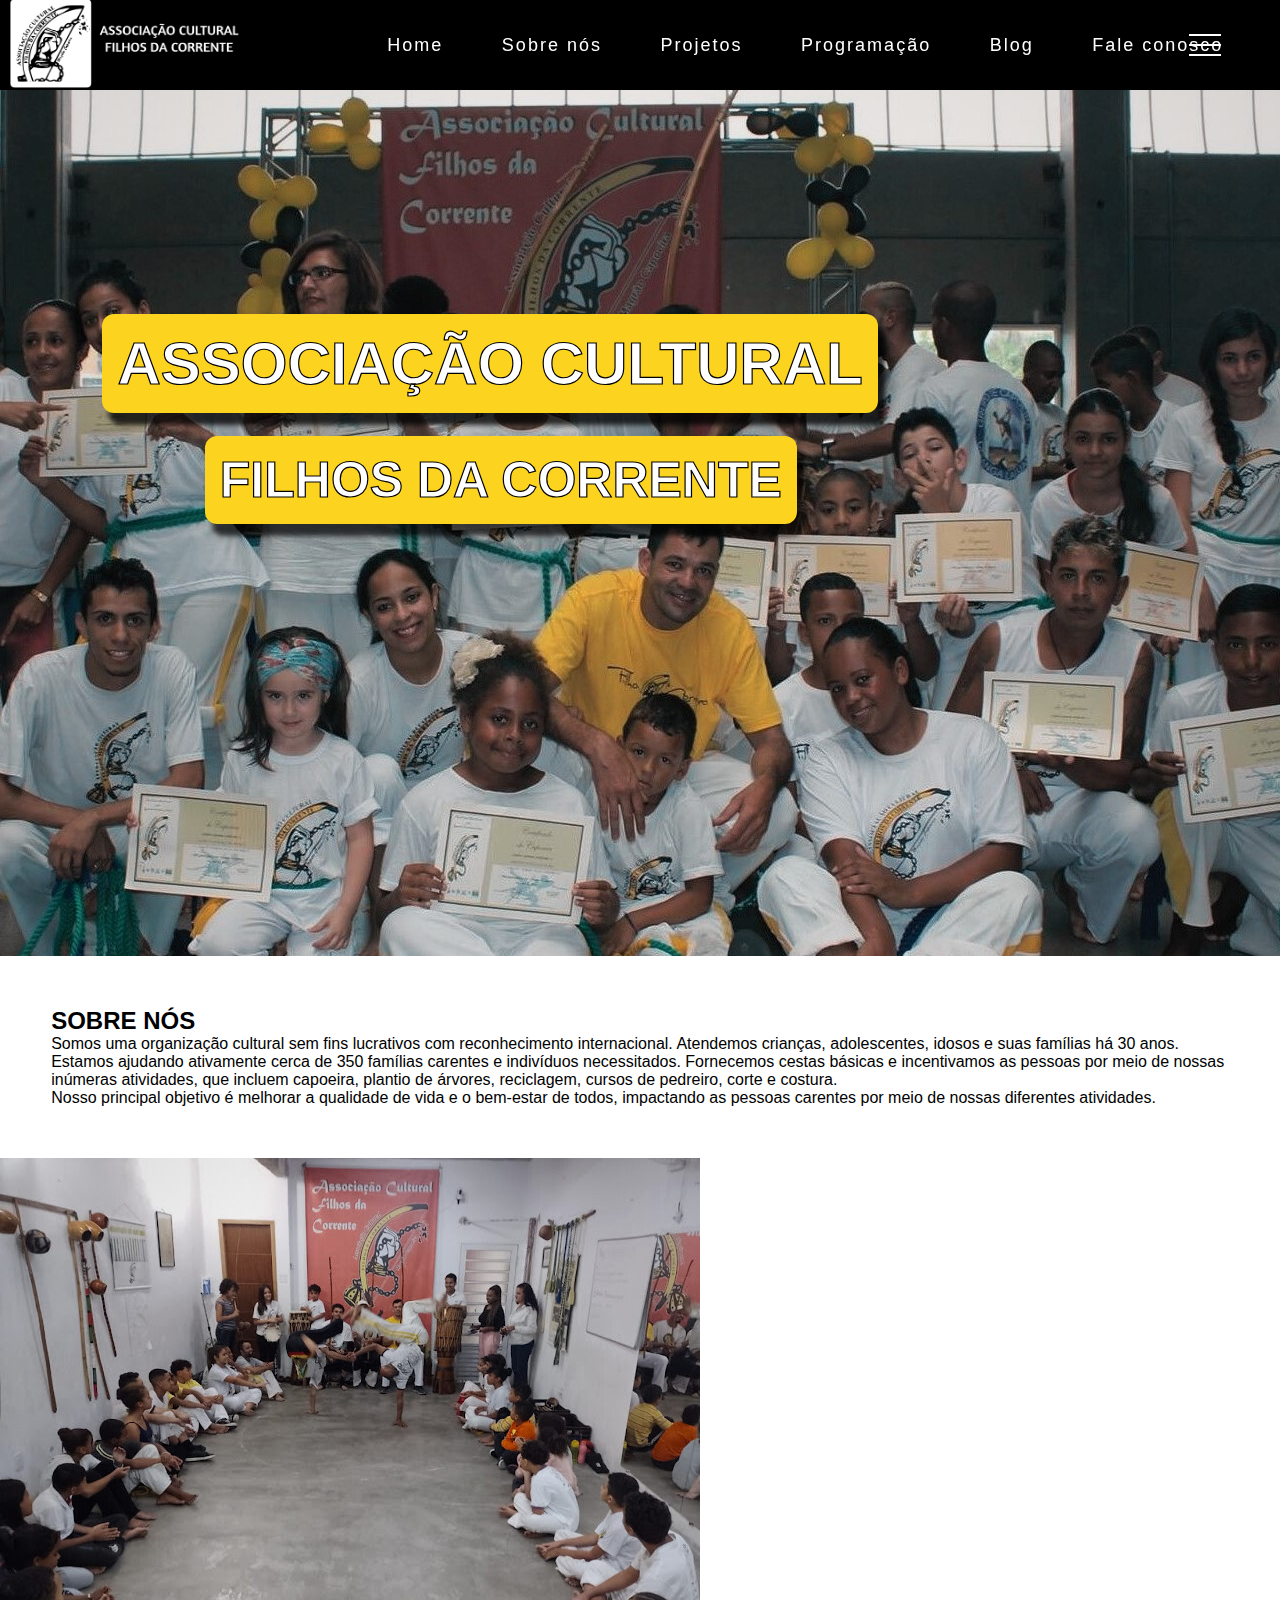
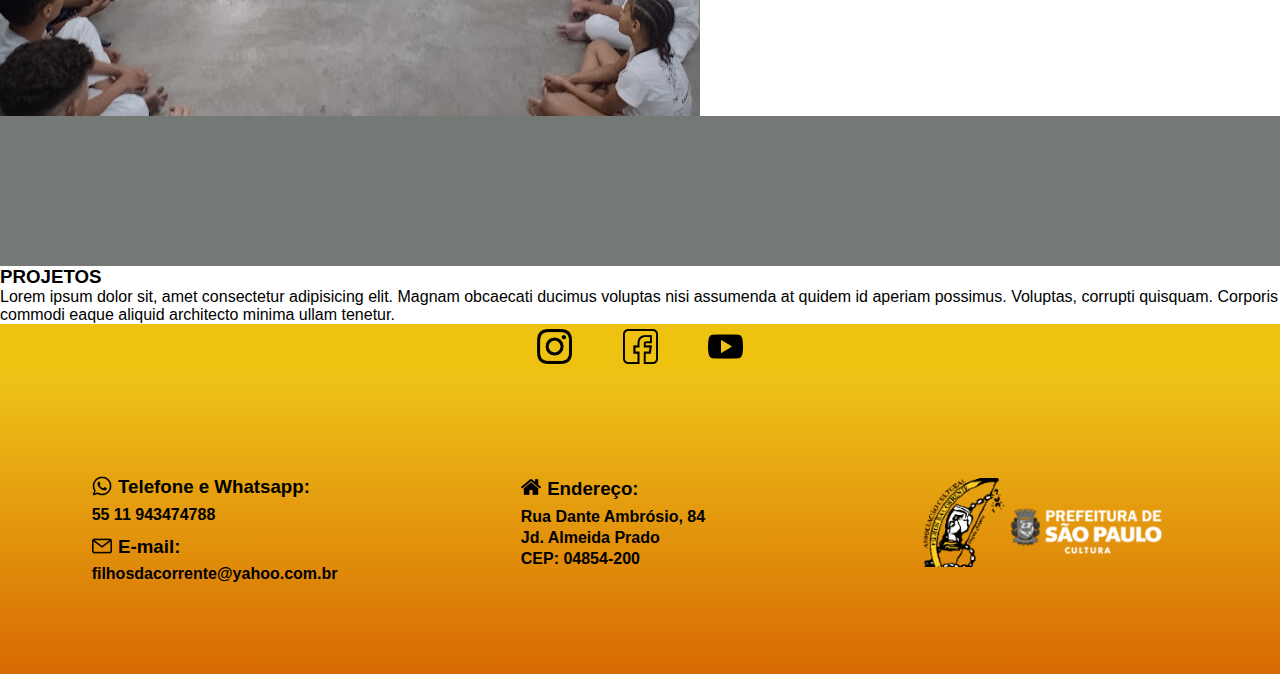
==== commit cdfc4efd: "alteração da paletas de cores" ====
--- a/html/index.html
+++ b/html/index.html
@@ -1,12 +1,12 @@
 <!DOCTYPE html>
-<html lang="pt-">
+<html lang="pt-BR">
 
 <head>
     <meta charset="UTF-8">
     <meta name="viewport" content="width=device-width, initial-scale=1.0">
     <title>Associação Cultural Filhos da Corrente</title>
-    <link rel="stylesheet" href="../css/style.css">
-    <link rel="icon" href="../imagens/logoAssociacao.png">
+    <link rel="stylesheet" href="/css/style.css">
+    <link rel="icon" href="/imagens/logoAssociacao.png">
 </head>
 
 <body>
@@ -18,16 +18,16 @@
                     <!--container com todo conteúdo do cabeçalho-->
 
                     <a href="/html/index.html" title="Associação Cultural Filhos da Corrente">
-                        <img id="logo-header" src="../imagens/logoHeader.png" alt="Logo do cabeçalho">
+                        <img id="logo-header" src="/imagens/logoHeader.png" alt="Logo do cabeçalho">
                     </a>
                     <div id="header-nav">
                         <nav> <!--barra de navegação do site-->
                             <ul>
                                 <li>
-                                    <a href="../html/index.html">Home</a>
+                                    <a href="/html/index.html">Home</a>
                                 </li>
                                 <li>
-                                    <a href="#background-blue">Sobre nós</a>
+                                    <a href="#">Sobre nós</a>
                                 </li> <!--adicionar os respectivos links no lugar do "#"-->
                                 <li>
                                     <a href="#">Projetos</a>
@@ -76,73 +76,39 @@
     <section> <!--Primeiro texto-->
         <div class="background-and-content-yellow">
             <div id="about-us-text">
-                <h2>
-                    SOBRE NÓS
-                </h2>
-                <p>
-                    Somos uma organização cultural sem fins lucrativos com reconhecimento internacional. Atendemos
-                    crianças,
-                    adolescentes, idosos e suas famílias há 30 anos. Estamos ajudando ativamente cerca de 350 famílias
-                    carentes e indivíduos necessitados. Fornecemos cestas básicas e incentivamos as pessoas por meio de
-                    nossas inúmeras atividades, que incluem capoeira, plantio de árvores, reciclagem, cursos de
-                    pedreiro,
-                    corte e costura.
-                </p>
-                <p>
-                    Nosso principal objetivo é melhorar a qualidade de vida e o bem-estar de todos, impactando as
-                    pessoas
-                    carentes por meio de nossas diferentes atividades.
-                </p>
+            <h2>
+                SOBRE NÓS
+            </h2>
+            <p>
+                Somos uma organização cultural sem fins lucrativos com reconhecimento internacional. Atendemos
+                crianças,
+                adolescentes, idosos e suas famílias há 30 anos. Estamos ajudando ativamente cerca de 350 famílias
+                carentes e indivíduos necessitados. Fornecemos cestas básicas e incentivamos as pessoas por meio de
+                nossas inúmeras atividades, que incluem capoeira, plantio de árvores, reciclagem, cursos de
+                pedreiro,
+                corte e costura.
+            </p>
+            <p>
+                Nosso principal objetivo é melhorar a qualidade de vida e o bem-estar de todos, impactando as
+                pessoas
+                carentes por meio de nossas diferentes atividades.
+            </p>
             </div>
             <div id="about-us-image">
-                <img src="../imagens/sobrenos-capoeira.jpg">
+                <img src="\imagens\sobrenos-capoeira.jpg">
             </div>
         </div>
     </section>
-    <!--Parte de Projetos-->
+
     <section>
-        <div class="support-container">
-            <div class="sub-titulo">
-                <h2>
-                    PROJETOS
-                </h2>
-            </div>
-            <div class="lista-projetos">
-                <div class="linha-projetos">
-                    <div class="item-projeto">
-                        <h3>Entrega de leite </h3>
-                        <img class="projetos" src="../imagens/leite.jpg">
-                    </div>
-
-                    <div class="item-projeto">
-                        <h3>Distribuição de cestas básicas </h3>
-                        <img class="projetos" src="../imagens/cestaBasica.jpeg">
-                    </div>
-                    <div class="item-projeto">
-                        <h3>Curso de pedreiro </h3>
-                        <img class="projetos" src="../imagens/cestaBasica.jpeg">
-                    </div>
-                </div>
-                <div class="linha-projetos">
-                    <div class="item-projeto">
-                        <h3>Curso de costura </h3>
-                        <img class="projetos" src="../imagens/cestaBasica.jpeg">
-                    </div>
-                    <div class="item-projeto">
-                        <h3>Oficina de capoeira </h3>
-                        <img class="projetos" src="../imagens/cestaBasica.jpeg">
-                    </div>
-                    <div class="item-projeto">
-                        <h3>Meio ambiente </h3>
-                        <img class="projetos" src="../imagens/cestaBasica.jpeg">
-                    </div>
-                </div>
-
-
-            </div>
-        </div>
+        <div class="support-container"></div>
         <div class="background-and-content-blue">
-
+            <h3>
+                PROJETOS
+            </h3>
+            <p>Lorem ipsum dolor sit, amet consectetur adipisicing elit. Magnam obcaecati ducimus voluptas nisi
+                assumenda at quidem id aperiam possimus. Voluptas, corrupti quisquam. Corporis commodi eaque aliquid
+                architecto minima ullam tenetur.</p>
         </div>
     </section>
 
@@ -150,13 +116,13 @@
         <section>
             <div id="background-line-fale-conosco">
                 <a target="_blank" href="https://www.instagram.com/filhos_da_corrente/?utm_medium=copy_link">
-                    <img class="social-media-icons" src="../imagens/instagram-icon.png" alt="Icone instagram">
+                    <img class="social-media-icons" src="/imagens/instagram-icon.png" alt="Icone instagram">
                 </a>
                 <a target="_blank" href="https://www.facebook.com/filhosdacorrente/">
-                    <img class="social-media-icons" src="../imagens/facebook-icon.png" alt="Icone Facebook">
+                    <img class="social-media-icons" src="/imagens/facebook-icon.png" alt="Icone Facebook">
                 </a>
                 <a target="_blank" href="https://www.youtube.com/channel/UCwUOI-TksM1toF0ceJByLBA">
-                    <img class="social-media-icons" src="../imagens/youtube-icon.png" alt="Icone youtube">
+                    <img class="social-media-icons" src="/imagens/youtube-icon.png" alt="Icone youtube">
                 </a>
             </div>
 
@@ -164,7 +130,7 @@
                 <div>
                     <div id="corretion-spacement-tel-footer">
                         <div class="img-and-title-footer">
-                            <img class="icons-footer-resize" src="../imagens/whatsapp-icon.png" alt="Icone whatsapp">
+                            <img class="icons-footer-resize" src="/imagens/whatsapp-icon.png" alt="Icone whatsapp">
                             <h3>Telefone e Whatsapp:</h3>
                         </div>
                         <p>55 11 943474788</p>
@@ -172,7 +138,7 @@
 
                     <div>
                         <div class="img-and-title-footer">
-                            <img class="icons-footer-resize" src="../imagens/email-icon.png" alt="Icone whatsapp">
+                            <img class="icons-footer-resize" src="/imagens/email-icon.png" alt="Icone whatsapp">
                             <h3>E-mail:</h3>
                         </div>
                         <p>filhosdacorrente@yahoo.com.br</p>
@@ -181,7 +147,7 @@
 
                 <div id="corretion-spacement-adress-footer">
                     <div class="img-and-title-footer">
-                        <img class="icons-footer-resize" src="../imagens/adrres-icon.png" alt="Icone de Endereço">
+                        <img class="icons-footer-resize" src="/imagens/adrres-icon.png" alt="Icone de Endereço">
                         <h3>Endereço:</h3>
                     </div>
                     <p>Rua Dante Ambrósio, 84</p>
@@ -190,7 +156,7 @@
                 </div>
 
                 <div>
-                    <img src="../imagens/spAssociation.png" alt="Parceria prefeitura e Associação">
+                    <img src="/imagens/spAssociation.png" alt="Parceria prefeitura e Associação">
                 </div>
             </div>
         </section>
--- a/css/style.css
+++ b/css/style.css
@@ -17,7 +17,7 @@
 /*Imagem principal*/
 
 #background-main-img {
-    background-image: url('../imagens/associacaoMembros.jpg');
+    background-image: url('/imagens/associacaoMembros.jpg');
     background-repeat: no-repeat;
     background-size: cover;
     background-position: center;
@@ -122,23 +122,23 @@
 
 /*Conteúdo e background*/
 
-.background-and-content-yellow {
+.background-and-content-cyan {
     width: 100%;
     height: 650px;
     background-image: linear-gradient(to bottom,
-    yellow, orange);
+    rgb(62, 148, 138),rgb(30,85,92));
     display: flex;
     align-items:center;
     line-height: 1.6;
 }
 
-.background-and-content-yellow h2 {
+.background-and-content-cyan h2 {
     color: black;
     font-size: 30px;
     font-family: Sans-serif, Arial;
 }   
 
-.background-and-content-yellow p {
+.background-and-content-cyan p {
     color: black;
     font-size: 20px;
     font-family: Sans-serif, Arial;
@@ -146,78 +146,27 @@
 }
 
 #about-us-image {
-    height: fit-content;
-    width: fit-content;
+    height: 558px;
+    width: 700px;
     margin-right: 6%;
 }
 
 #about-us-text {
     margin: 4%;
 }
-    /*projetos*/
+
 .support-container {
     width: 100%;
-    padding: 100px 0;
-    background-image:linear-gradient(to bottom,
-    rgb(44, 159, 226), rgb(51, 108, 231));
-    display: block;
-    line-height: 1.6;
-}
-
-.support-container h2 {
-    color: black;
-    font-size: 30px;
-    font-family: Sans-serif, Arial;
-    text-align: center;
-}   
-
-.support-container h3 {
-    color: black;
-    font-size: 24px;
-    font-family: Sans-serif, Arial;
-
-}   
-
-.support-container p {
-    color: black;
-    font-size: 20px;
-    font-family: Sans-serif, Arial;
-
-}
-
-
-#background-blue {
-    width: 100%;
-    height: 80px;
+    height: 150px;
+    background-color: rgb(116, 121, 117);
+}
+
+.background-and-content-gray {
+    width: 100%;
+    height: 800px;
     background-image: linear-gradient(to bottom,
-            rgb(91, 91, 244), rgb(24, 0, 122));
-}
-
-.sub-titulo{
-    padding: 40px 50px 0;
-}
-
-.lista-projetos{
-   margin: 40px 0;
-}
-.linha-projetos{
-    display: flex;
-    justify-content: center;
-    margin: 20px 50px;
-}
-
-.item-projeto{
-    display: inline;
-    width: 300px;
-    padding: 20px;
-    margin: 0 50px;
-    background-color:#fff;
-    border-radius: 10px;
-}
-.item-projeto img{
-    width: 250px;
-}
-/*fim projetos*/
+    rgb(116, 121, 117), rgb(54, 53, 55));
+}
 
 @media (max-width: 400px) {
     #association-first-name {
@@ -250,7 +199,7 @@
     width: 100%;
     height: fit-content;
     padding: 0.4%;
-    background-color: rgb(187, 84, 52);
+    background-color: rgb(238, 194, 17);
     display: flex;
     justify-content: center;
     align-items: center;
@@ -270,7 +219,7 @@
     width: 100%;
     height: 300px;
     background-image: linear-gradient(to bottom,
-            rgb(187, 84, 52), rgb(233, 233, 55));
+    rgb(239, 196, 24), rgb(215,106,3));
     display: flex;
     flex-direction: row;
     justify-content: space-around;
@@ -302,4 +251,5 @@
 
 #corretion-spacement-adress-footer {
     line-height: 1.3;
-}+}
+
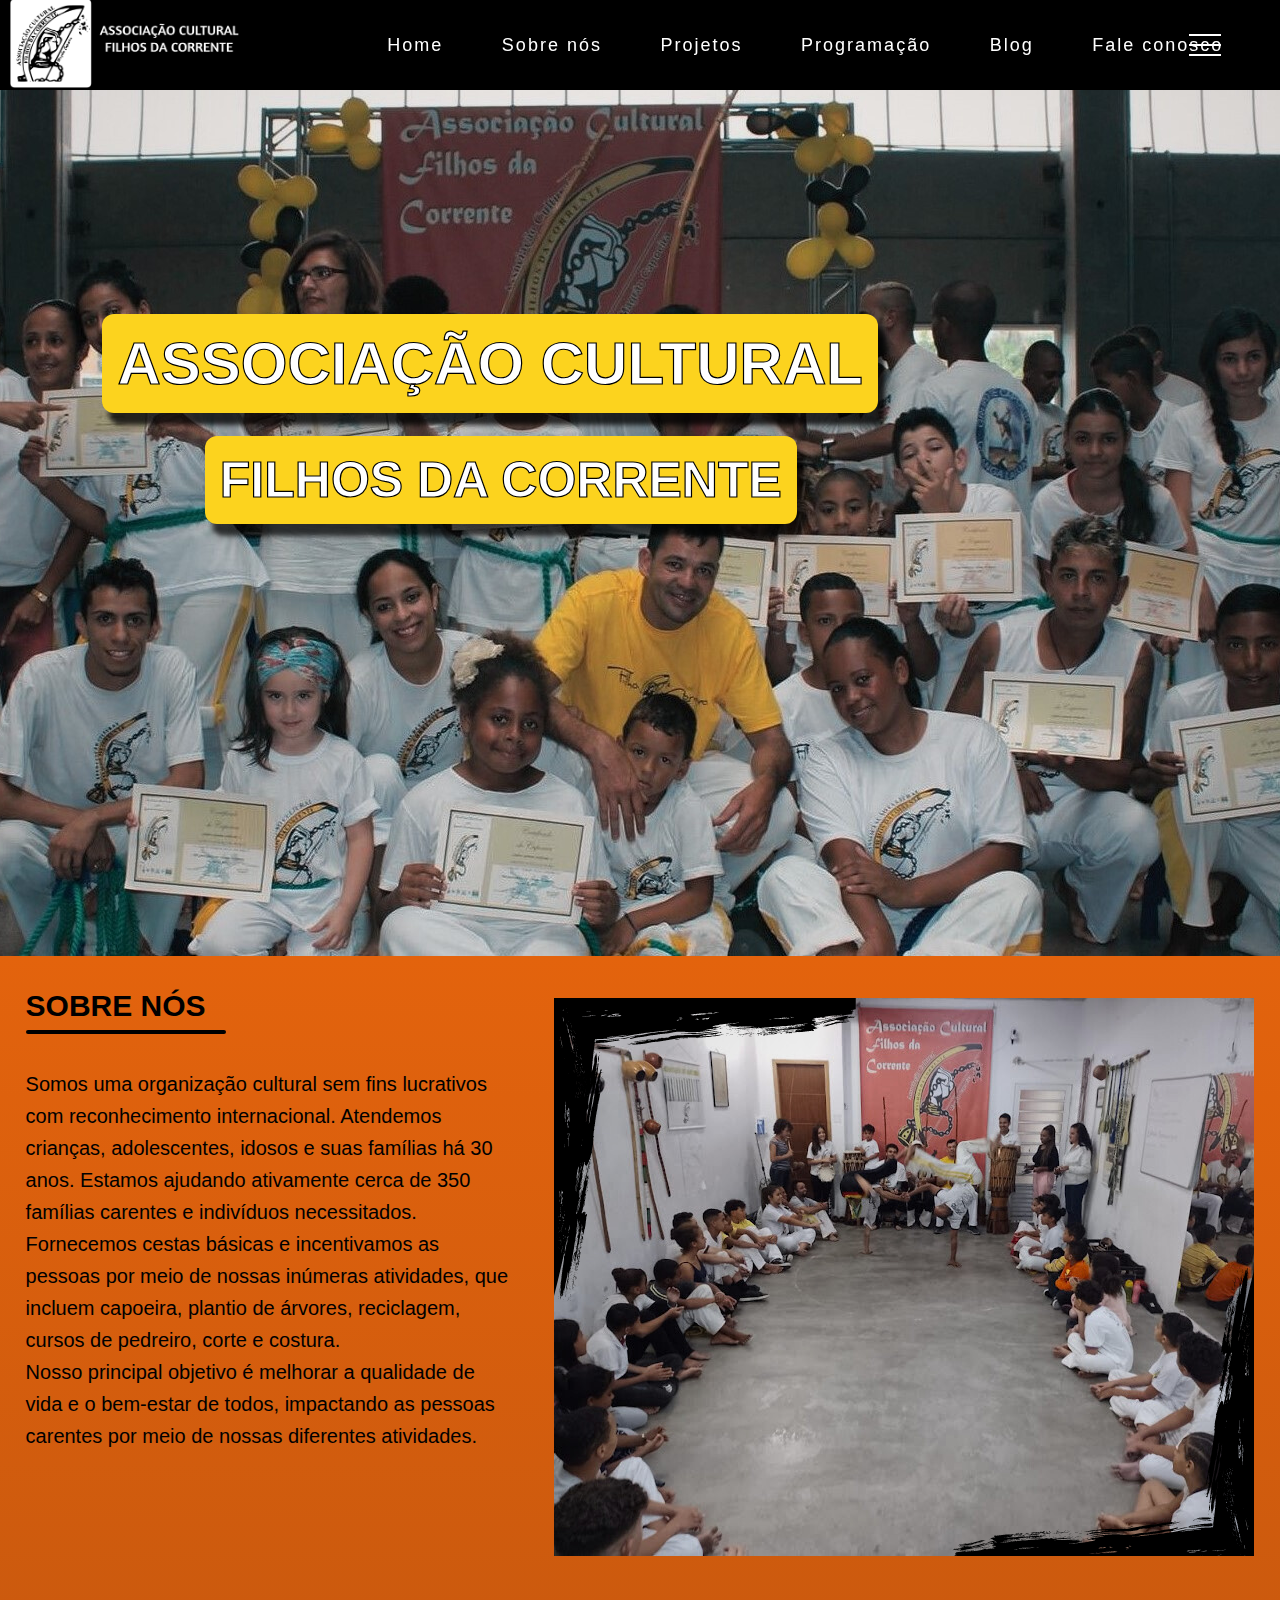
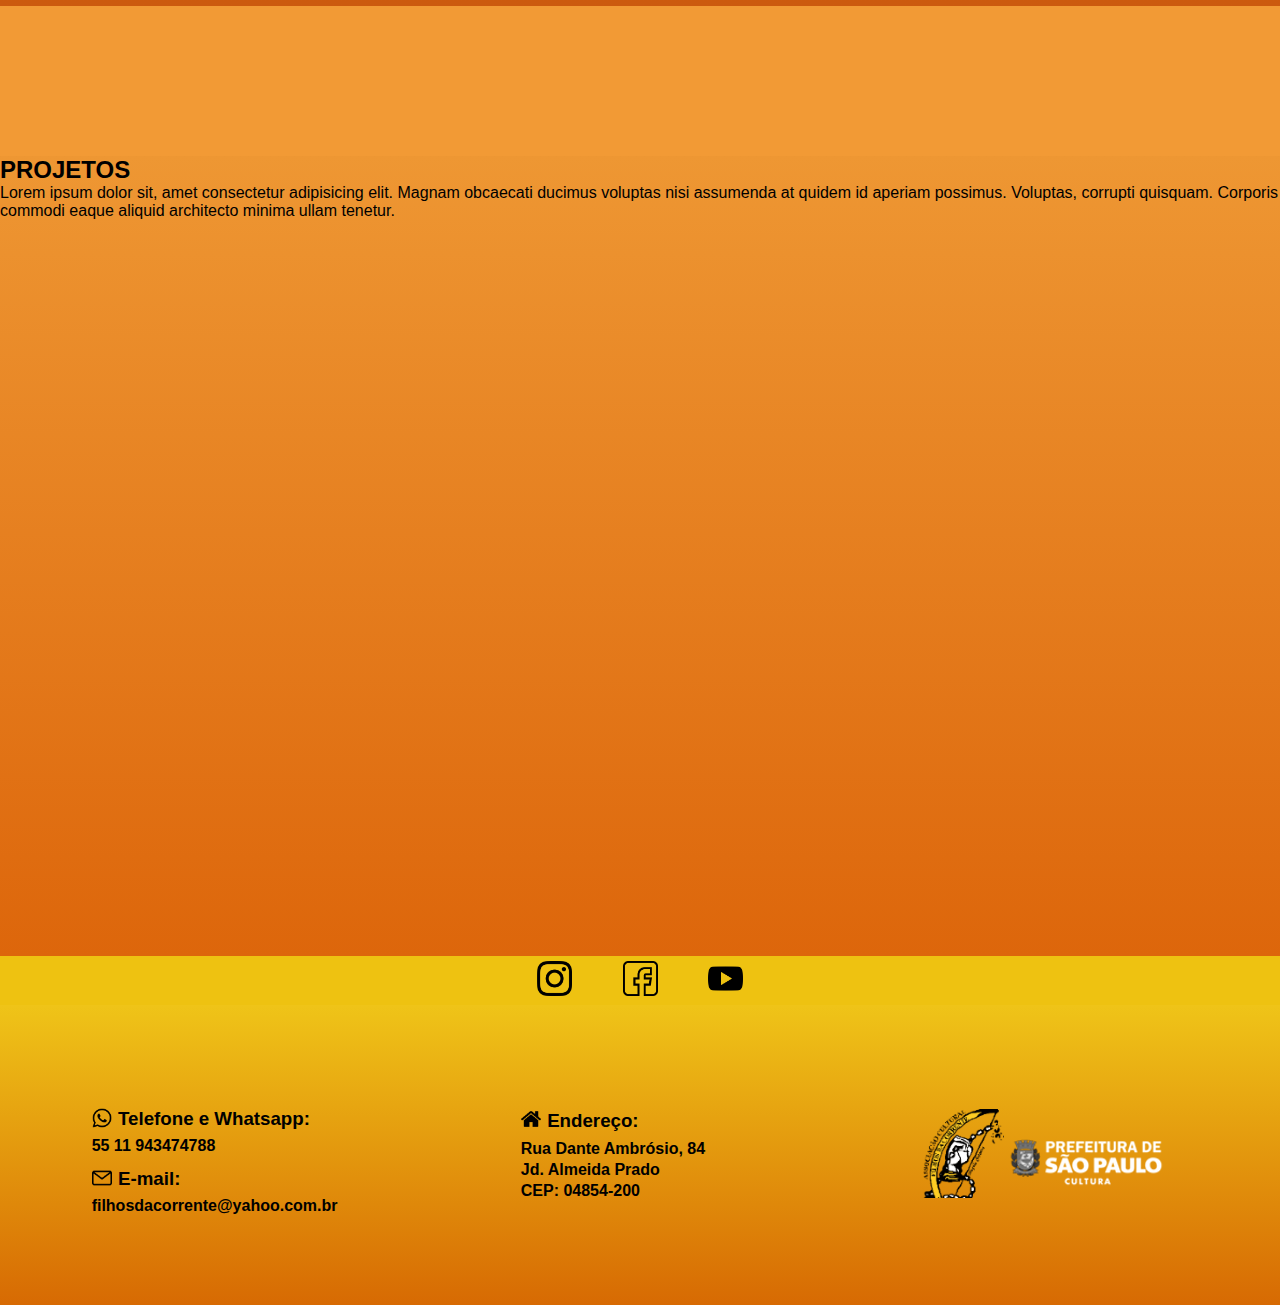
==== commit 4da6bf9e: "correcao de cores" ====
--- a/html/index.html
+++ b/html/index.html
@@ -74,38 +74,41 @@
     </div> <!--Fim da div de imagem principal-->
 
     <section> <!--Primeiro texto-->
-        <div class="background-and-content-yellow">
+        <div class="background-and-content-red">
             <div id="about-us-text">
-            <h2>
-                SOBRE NÓS
-            </h2>
-            <p>
-                Somos uma organização cultural sem fins lucrativos com reconhecimento internacional. Atendemos
-                crianças,
-                adolescentes, idosos e suas famílias há 30 anos. Estamos ajudando ativamente cerca de 350 famílias
-                carentes e indivíduos necessitados. Fornecemos cestas básicas e incentivamos as pessoas por meio de
-                nossas inúmeras atividades, que incluem capoeira, plantio de árvores, reciclagem, cursos de
-                pedreiro,
-                corte e costura.
-            </p>
-            <p>
-                Nosso principal objetivo é melhorar a qualidade de vida e o bem-estar de todos, impactando as
-                pessoas
-                carentes por meio de nossas diferentes atividades.
-            </p>
+                <div id="h2-line">
+                <h2>
+                    SOBRE NÓS
+                </h2>
+                <div id="line"></div>
+                </div>
+                <p>
+                    Somos uma organização cultural sem fins lucrativos com reconhecimento internacional. Atendemos
+                    crianças,
+                    adolescentes, idosos e suas famílias há 30 anos. Estamos ajudando ativamente cerca de 350 famílias
+                    carentes e indivíduos necessitados. Fornecemos cestas básicas e incentivamos as pessoas por meio de
+                    nossas inúmeras atividades, que incluem capoeira, plantio de árvores, reciclagem, cursos de
+                    pedreiro,
+                    corte e costura.
+                </p>
+                <p>
+                    Nosso principal objetivo é melhorar a qualidade de vida e o bem-estar de todos, impactando as
+                    pessoas
+                    carentes por meio de nossas diferentes atividades.
+                </p>
             </div>
             <div id="about-us-image">
-                <img src="\imagens\sobrenos-capoeira.jpg">
+                <img src="\imagens\sobre-nos-imagi-2.png">
             </div>
         </div>
     </section>
 
     <section>
         <div class="support-container"></div>
-        <div class="background-and-content-blue">
-            <h3>
+        <div class="background-and-content-orange">
+            <h2>
                 PROJETOS
-            </h3>
+            </h2>
             <p>Lorem ipsum dolor sit, amet consectetur adipisicing elit. Magnam obcaecati ducimus voluptas nisi
                 assumenda at quidem id aperiam possimus. Voluptas, corrupti quisquam. Corporis commodi eaque aliquid
                 architecto minima ullam tenetur.</p>
--- a/css/style.css
+++ b/css/style.css
@@ -121,24 +121,41 @@
 }
 
 /*Conteúdo e background*/
-
-.background-and-content-cyan {
+/*red*/
+
+.background-and-content-red {
     width: 100%;
     height: 650px;
     background-image: linear-gradient(to bottom,
-    rgb(62, 148, 138),rgb(30,85,92));
-    display: flex;
-    align-items:center;
+    rgb(227, 99, 13), rgb(204, 90, 14));
+    display: flex;
     line-height: 1.6;
 }
 
-.background-and-content-cyan h2 {
+.background-and-content-red h2 {
     color: black;
     font-size: 30px;
     font-family: Sans-serif, Arial;
+
 }   
 
-.background-and-content-cyan p {
+#h2-line {
+    display: flex;
+    flex-direction: column;
+
+}
+
+#line {
+    width: 200px;
+    border-top: 4px solid black;
+    border-radius: 8px;
+    margin-bottom: 7%;
+}
+
+
+
+
+.background-and-content-red p {
     color: black;
     font-size: 20px;
     font-family: Sans-serif, Arial;
@@ -146,26 +163,31 @@
 }
 
 #about-us-image {
-    height: 558px;
-    width: 700px;
+    width: 600px;
     margin-right: 6%;
+    height: fit-content;
+    width: fit-content;
+    align-self: center;
+    margin-right: 2%;
 }
 
 #about-us-text {
-    margin: 4%;
+    margin: 2% 3% 0% 2%;
 }
 
 .support-container {
     width: 100%;
     height: 150px;
-    background-color: rgb(116, 121, 117);
-}
-
-.background-and-content-gray {
+    background-color: rgb(242, 154, 53);
+}
+
+/*orange*/
+
+.background-and-content-orange {
     width: 100%;
     height: 800px;
     background-image: linear-gradient(to bottom,
-    rgb(116, 121, 117), rgb(54, 53, 55));
+    rgb(238, 151, 51), rgb(221,102,11));
 }
 
 @media (max-width: 400px) {
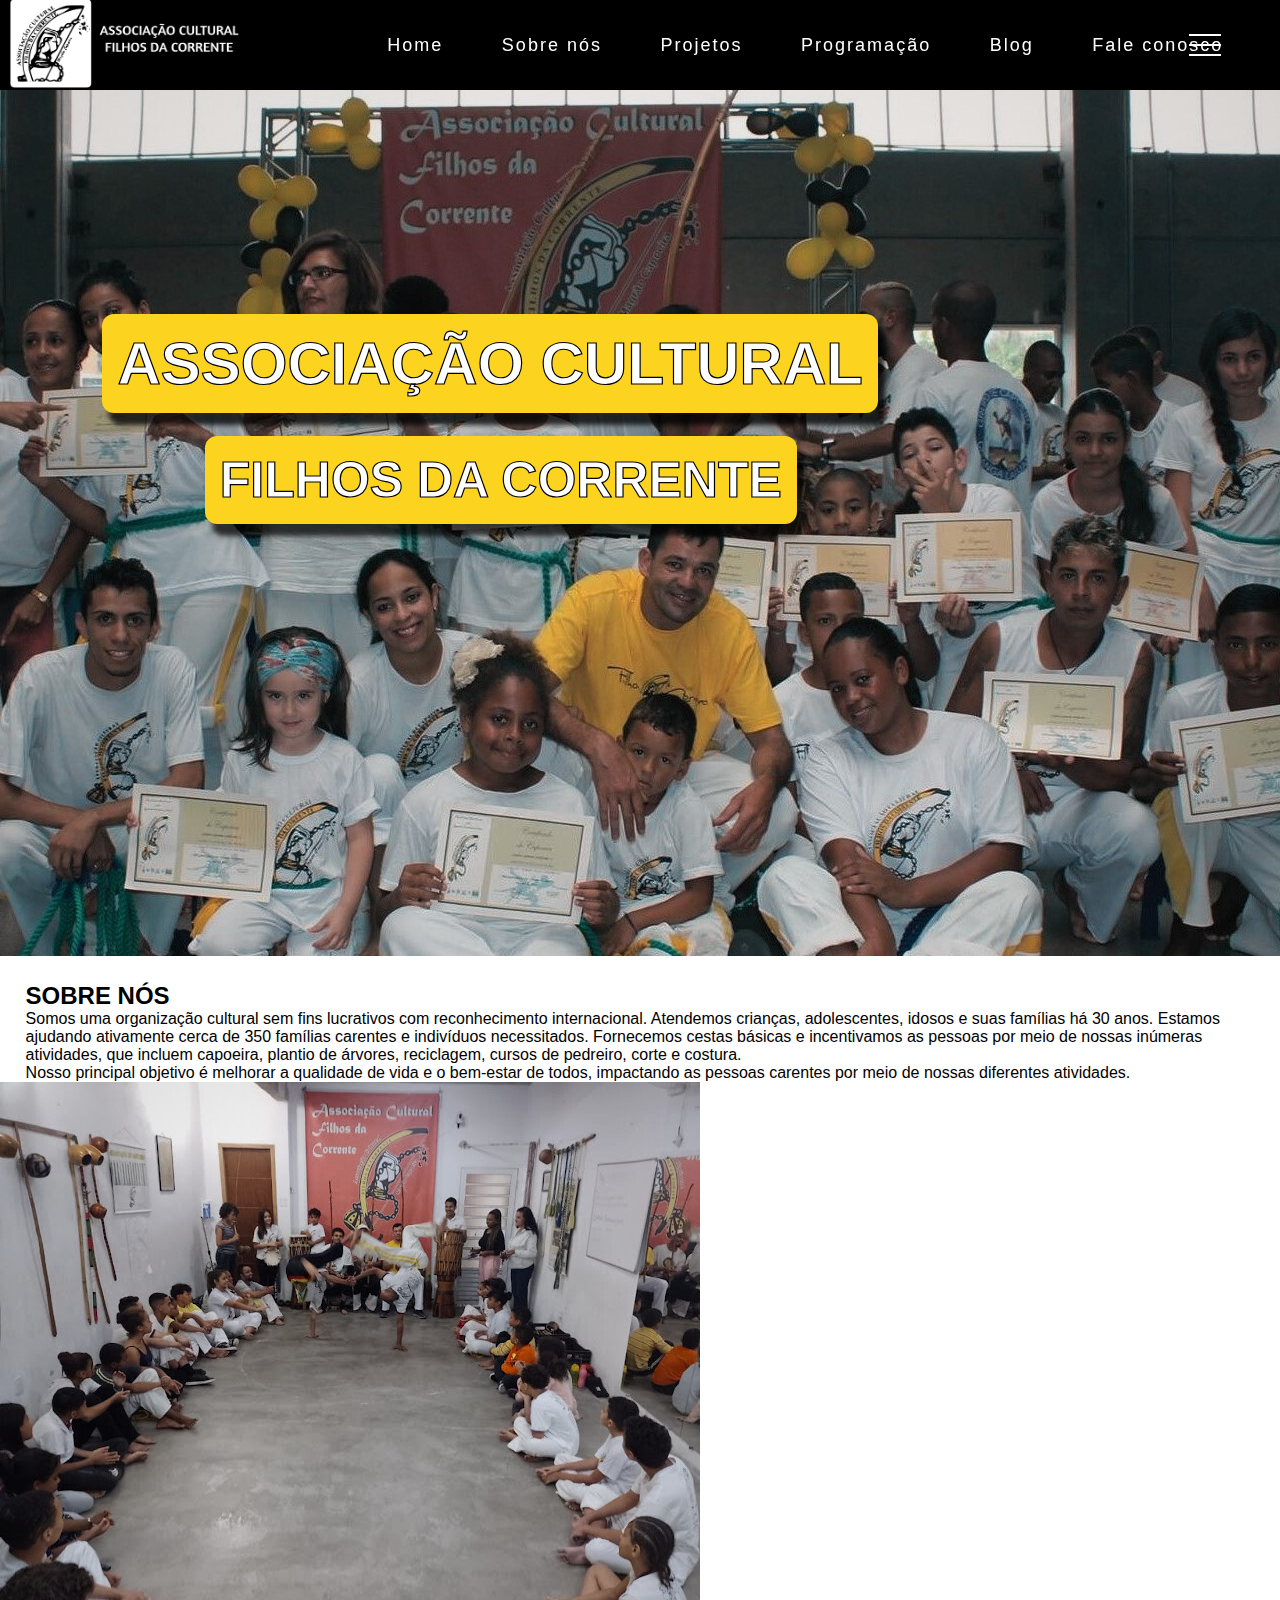
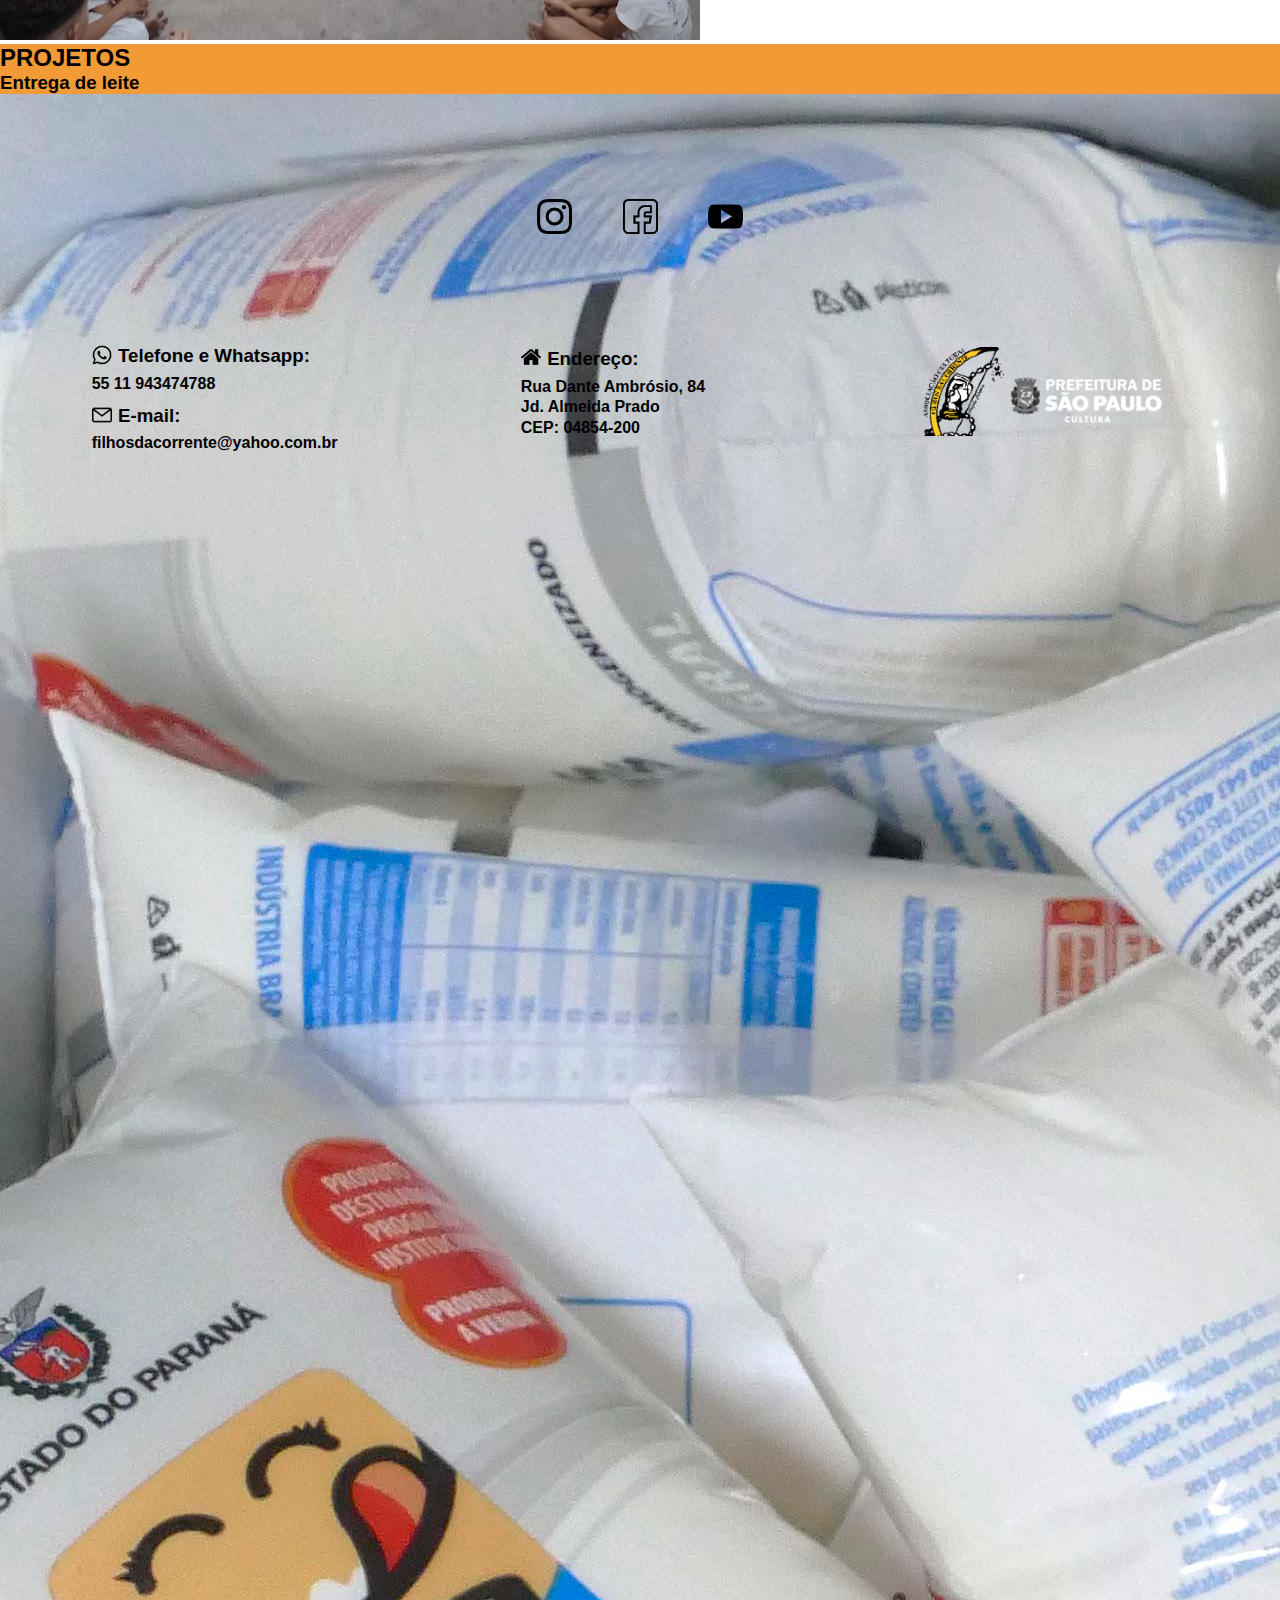
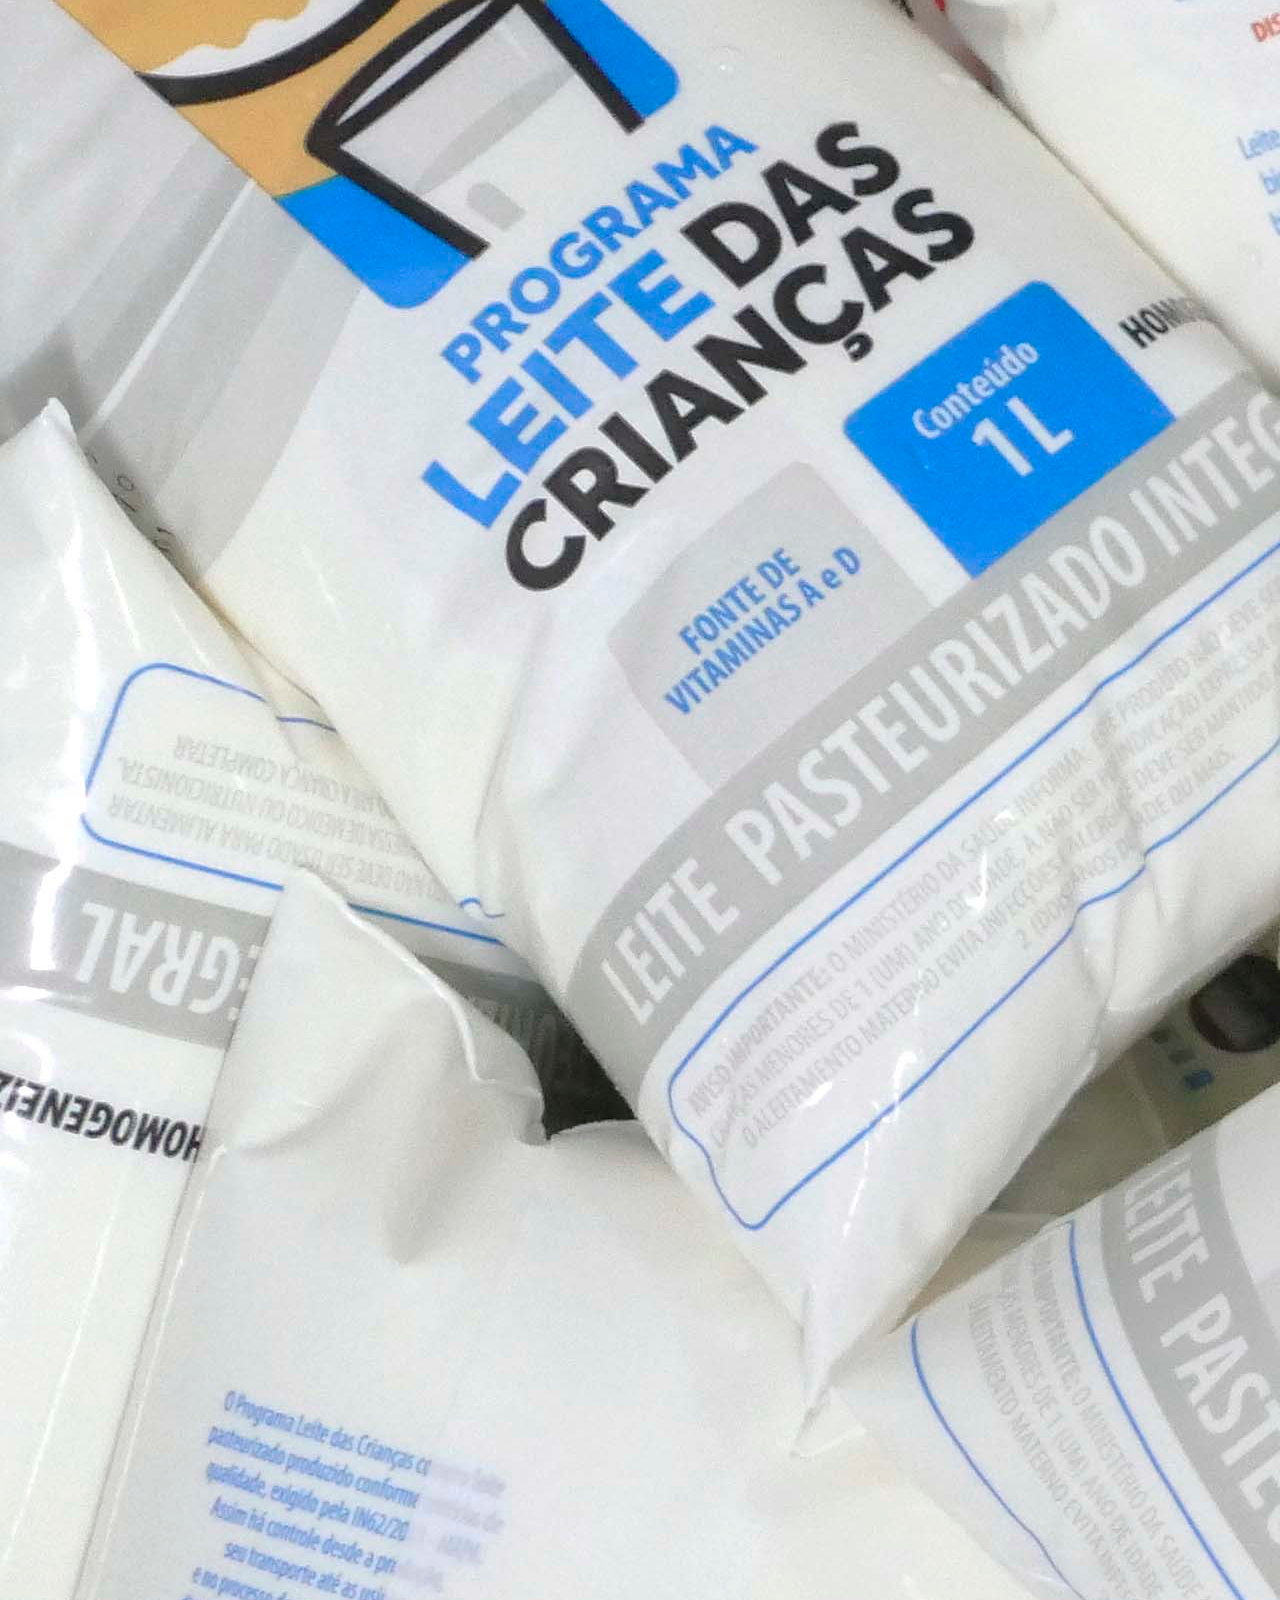
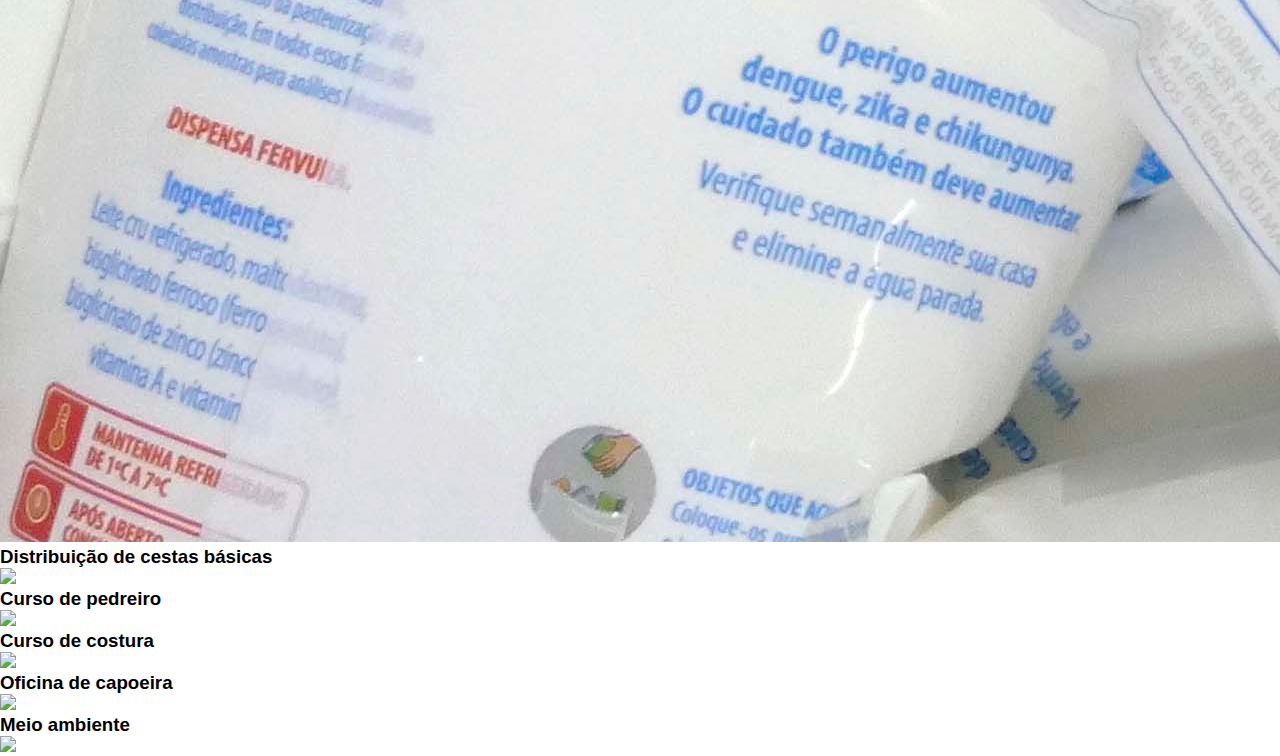
==== commit 7aafdd02: "a" ====
--- a/html/index.html
+++ b/html/index.html
@@ -1,12 +1,12 @@
 <!DOCTYPE html>
-<html lang="pt-BR">
+<html lang="pt-">
 
 <head>
     <meta charset="UTF-8">
     <meta name="viewport" content="width=device-width, initial-scale=1.0">
     <title>Associação Cultural Filhos da Corrente</title>
-    <link rel="stylesheet" href="/css/style.css">
-    <link rel="icon" href="/imagens/logoAssociacao.png">
+    <link rel="stylesheet" href="../css/style.css">
+    <link rel="icon" href="../imagens/logoAssociacao.png">
 </head>
 
 <body>
@@ -18,16 +18,16 @@
                     <!--container com todo conteúdo do cabeçalho-->
 
                     <a href="/html/index.html" title="Associação Cultural Filhos da Corrente">
-                        <img id="logo-header" src="/imagens/logoHeader.png" alt="Logo do cabeçalho">
+                        <img id="logo-header" src="../imagens/logoHeader.png" alt="Logo do cabeçalho">
                     </a>
                     <div id="header-nav">
                         <nav> <!--barra de navegação do site-->
                             <ul>
                                 <li>
-                                    <a href="/html/index.html">Home</a>
-                                </li>
-                                <li>
-                                    <a href="#">Sobre nós</a>
+                                    <a href="../html/index.html">Home</a>
+                                </li>
+                                <li>
+                                    <a href="#background-blue">Sobre nós</a>
                                 </li> <!--adicionar os respectivos links no lugar do "#"-->
                                 <li>
                                     <a href="#">Projetos</a>
@@ -74,14 +74,11 @@
     </div> <!--Fim da div de imagem principal-->
 
     <section> <!--Primeiro texto-->
-        <div class="background-and-content-red">
+        <div class="background-and-content-yellow">
             <div id="about-us-text">
-                <div id="h2-line">
                 <h2>
                     SOBRE NÓS
                 </h2>
-                <div id="line"></div>
-                </div>
                 <p>
                     Somos uma organização cultural sem fins lucrativos com reconhecimento internacional. Atendemos
                     crianças,
@@ -98,20 +95,54 @@
                 </p>
             </div>
             <div id="about-us-image">
-                <img src="\imagens\sobre-nos-imagi-2.png">
+                <img src="../imagens/sobrenos-capoeira.jpg">
             </div>
         </div>
     </section>
-
+    <!--Parte de Projetos-->
     <section>
-        <div class="support-container"></div>
-        <div class="background-and-content-orange">
-            <h2>
-                PROJETOS
-            </h2>
-            <p>Lorem ipsum dolor sit, amet consectetur adipisicing elit. Magnam obcaecati ducimus voluptas nisi
-                assumenda at quidem id aperiam possimus. Voluptas, corrupti quisquam. Corporis commodi eaque aliquid
-                architecto minima ullam tenetur.</p>
+        <div class="support-container">
+            <div class="sub-titulo">
+                <h2>
+                    PROJETOS
+                </h2>
+            </div>
+            <div class="lista-projetos">
+                <div class="linha-projetos">
+                    <div class="item-projeto">
+                        <h3>Entrega de leite </h3>
+                        <img class="projetos" src="../imagens/leite.jpg">
+                    </div>
+
+                    <div class="item-projeto">
+                        <h3>Distribuição de cestas básicas </h3>
+                        <img class="projetos" src="../imagens/cestaBasica.jpg">
+                    </div>
+                    <div class="item-projeto">
+                        <h3>Curso de pedreiro </h3>
+                        <img class="projetos" src="../imagens/cestaBasica.jpg">
+                    </div>
+                </div>
+                <div class="linha-projetos">
+                    <div class="item-projeto">
+                        <h3>Curso de costura </h3>
+                        <img class="projetos" src="../imagens/cestaBasica.jpg">
+                    </div>
+                    <div class="item-projeto">
+                        <h3>Oficina de capoeira </h3>
+                        <img class="projetos" src="../imagens/cestaBasica.jpg">
+                    </div>
+                    <div class="item-projeto">
+                        <h3>Meio ambiente </h3>
+                        <img class="projetos" src="../imagens/cestaBasica.jpg">
+                    </div>
+                </div>
+
+
+            </div>
+        </div>
+        <div class="background-and-content-blue">
+
         </div>
     </section>
 
@@ -119,13 +150,13 @@
         <section>
             <div id="background-line-fale-conosco">
                 <a target="_blank" href="https://www.instagram.com/filhos_da_corrente/?utm_medium=copy_link">
-                    <img class="social-media-icons" src="/imagens/instagram-icon.png" alt="Icone instagram">
+                    <img class="social-media-icons" src="../imagens/instagram-icon.png" alt="Icone instagram">
                 </a>
                 <a target="_blank" href="https://www.facebook.com/filhosdacorrente/">
-                    <img class="social-media-icons" src="/imagens/facebook-icon.png" alt="Icone Facebook">
+                    <img class="social-media-icons" src="../imagens/facebook-icon.png" alt="Icone Facebook">
                 </a>
                 <a target="_blank" href="https://www.youtube.com/channel/UCwUOI-TksM1toF0ceJByLBA">
-                    <img class="social-media-icons" src="/imagens/youtube-icon.png" alt="Icone youtube">
+                    <img class="social-media-icons" src="../imagens/youtube-icon.png" alt="Icone youtube">
                 </a>
             </div>
 
@@ -133,7 +164,7 @@
                 <div>
                     <div id="corretion-spacement-tel-footer">
                         <div class="img-and-title-footer">
-                            <img class="icons-footer-resize" src="/imagens/whatsapp-icon.png" alt="Icone whatsapp">
+                            <img class="icons-footer-resize" src="../imagens/whatsapp-icon.png" alt="Icone whatsapp">
                             <h3>Telefone e Whatsapp:</h3>
                         </div>
                         <p>55 11 943474788</p>
@@ -141,7 +172,7 @@
 
                     <div>
                         <div class="img-and-title-footer">
-                            <img class="icons-footer-resize" src="/imagens/email-icon.png" alt="Icone whatsapp">
+                            <img class="icons-footer-resize" src="../imagens/email-icon.png" alt="Icone whatsapp">
                             <h3>E-mail:</h3>
                         </div>
                         <p>filhosdacorrente@yahoo.com.br</p>
@@ -150,7 +181,7 @@
 
                 <div id="corretion-spacement-adress-footer">
                     <div class="img-and-title-footer">
-                        <img class="icons-footer-resize" src="/imagens/adrres-icon.png" alt="Icone de Endereço">
+                        <img class="icons-footer-resize" src="../imagens/adrres-icon.png" alt="Icone de Endereço">
                         <h3>Endereço:</h3>
                     </div>
                     <p>Rua Dante Ambrósio, 84</p>
@@ -159,7 +190,7 @@
                 </div>
 
                 <div>
-                    <img src="/imagens/spAssociation.png" alt="Parceria prefeitura e Associação">
+                    <img src="../imagens/spAssociation.png" alt="Parceria prefeitura e Associação">
                 </div>
             </div>
         </section>
--- a/css/style.css
+++ b/css/style.css
@@ -149,11 +149,8 @@
     width: 200px;
     border-top: 4px solid black;
     border-radius: 8px;
-    margin-bottom: 7%;
-}
-
-
-
+    margin-bottom: 8%;
+}
 
 .background-and-content-red p {
     color: black;
